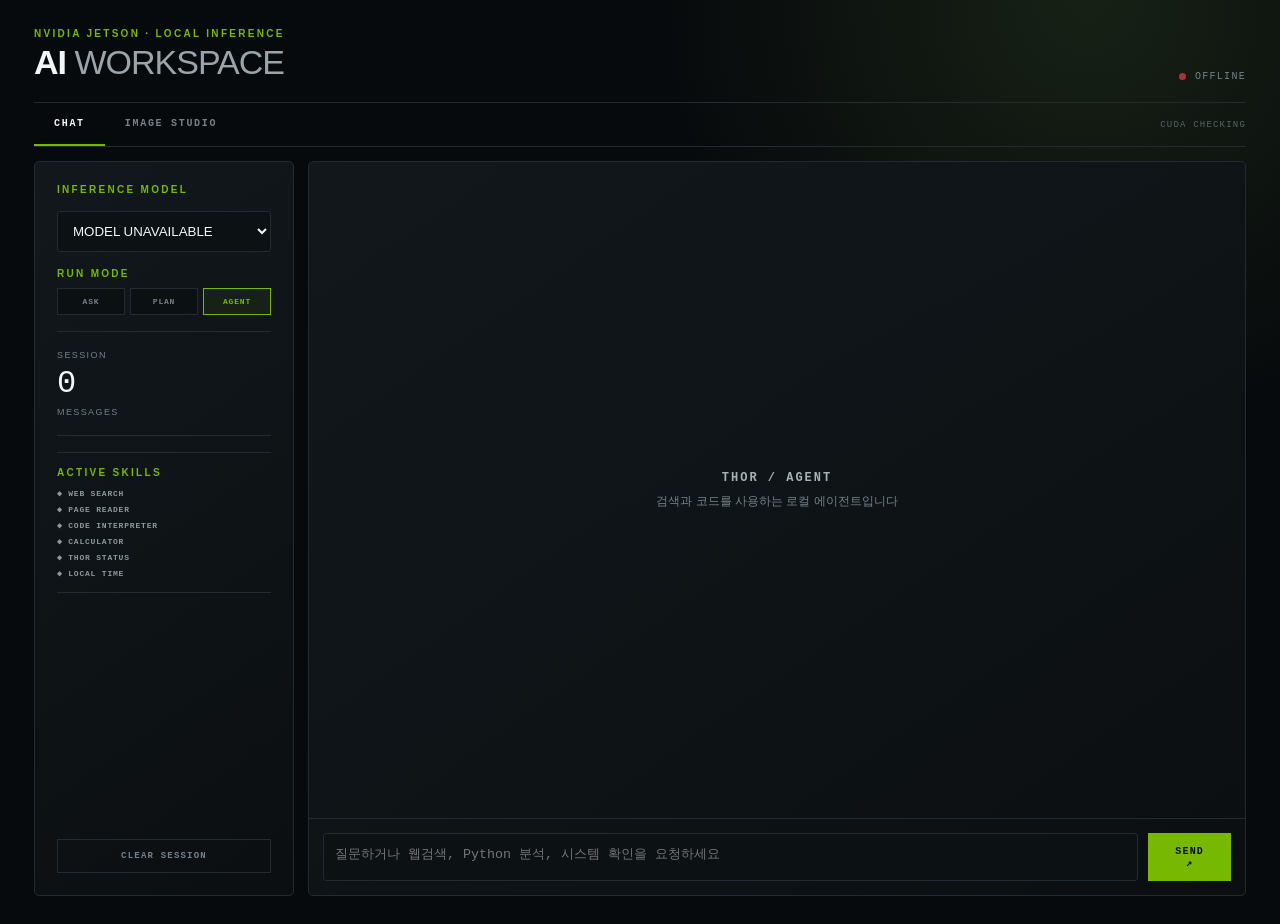
==== ai-workspace.html @ e1eaacc8 "feat: add file diff viewer" ====
<!doctype html><html lang="ko"><head><meta charset="utf-8"><meta name="viewport" content="width=device-width,initial-scale=1"><title>Thor AI Workspace</title><link rel="stylesheet" href="/ai-workspace.css"><link rel="stylesheet" href="/ai-image.css"><link rel="stylesheet" href="/ai-agent.css?v=10"></head><body>
<div class="workspace"><header><div><p class="eyebrow">NVIDIA JETSON · LOCAL INFERENCE</p><h1>AI <span>WORKSPACE</span></h1></div><div class="status"><i id="statusDot"></i><span id="statusText">CONNECTING</span></div></header>
<div class="modebar"><button class="mode active" data-view="chat">CHAT</button><button class="mode" data-view="image">IMAGE STUDIO</button><div class="model-state" id="modelState">CUDA CHECKING</div></div>
<main><section class="view active" id="chatView"><aside><p class="label">INFERENCE MODEL</p><select id="chatModel"></select><div><p class="label">RUN MODE</p><div class="agent-mode-switch" role="group" aria-label="Agent run mode"><button data-run-mode="ask">ASK</button><button data-run-mode="plan">PLAN</button><button class="active" data-run-mode="agent">AGENT</button></div></div><div class="stat-card"><span>SESSION</span><strong id="messageCount">0</strong><small>MESSAGES</small></div><div class="skill-list"><p class="label">ACTIVE SKILLS</p><span>◈ WEB SEARCH</span><span>◈ PAGE READER</span><span>◈ CODE INTERPRETER</span><span>◈ CALCULATOR</span><span>◈ THOR STATUS</span><span>◈ LOCAL TIME</span></div><button class="ghost" id="clearChat">CLEAR SESSION</button></aside><article class="stage"><section class="run-panel" id="runPanel" aria-live="polite"><div class="run-heading"><div><span class="run-dot"></span><b id="runState">IDLE</b><small id="runElapsed">READY</small></div><button id="cancelRun" class="cancel-run" disabled>CANCEL RUN</button></div><div class="run-tools" id="runTools"></div></section><section class="plan-panel" id="planPanel" aria-live="polite" hidden><div class="plan-title"><b>RUN PLAN</b><span id="planMode">AGENT</span></div><ol id="planSteps"></ol></section><section class="diff-panel" id="diffPanel" aria-live="polite" hidden><div class="diff-title"><b>FILE CHANGES</b><span id="diffCount">0 FILES</span></div><div id="diffFiles"></div></section><div class="messages" id="messages"><div class="empty"><b>THOR / AGENT</b><span>검색과 코드를 사용하는 로컬 에이전트입니다</span></div></div><div class="composer"><textarea id="chatPrompt" placeholder="질문하거나 웹검색, Python 분석, 시스템 확인을 요청하세요"></textarea><button id="sendChat">SEND <b>↗</b></button></div></article></section>
<section class="view" id="imageView"><aside><p class="label">IMAGE WORKFLOW</p><div class="image-mode-switch"><button class="active" data-image-mode="generate">TEXT → IMAGE</button><button data-image-mode="edit">IMAGE → IMAGE</button></div><label>MODEL<input id="imageModelLabel" value="QWEN-IMAGE-2512" readonly></label><label>OUTPUT SIZE<select id="imageSize"><option value="1024x1024">1024 × 1024 · SQUARE</option><option value="1344x768">1344 × 768 · WIDE</option><option value="768x1344">768 × 1344 · PORTRAIT</option><option value="1152x896">1152 × 896 · LANDSCAPE</option><option value="512x512">512 × 512 · FAST TEST</option></select></label><div class="control-row"><label>STEPS<input id="imageSteps" type="number" min="1" max="50" value="30"></label><label>SEED<input id="imageSeed" type="number" min="0" placeholder="RANDOM"></label></div><label>GUIDANCE<input id="imageGuidance" type="number" min="0" max="10" step="0.1" value="4.0"></label><button class="ghost" id="downloadImage">DOWNLOAD PNG</button></aside><article class="stage image-stage"><div class="source-panel" id="sourcePanel"><div class="drop-zone" id="dropZone"><input id="sourceImage" type="file" accept="image/png,image/jpeg,image/webp"><div class="drop-copy"><b>DROP SOURCE IMAGE</b><span>PNG · JPEG · WEBP / 클릭하여 선택</span></div><img id="sourcePreview" alt="Source image preview"></div><button class="remove-source" id="removeSource">REMOVE</button></div><div class="prompt-panel"><p class="label" id="promptLabel">TEXT-TO-IMAGE PROMPT</p><textarea id="imagePrompt" placeholder="생성할 이미지를 자세히 설명하세요..."></textarea><button id="generateImage">GENERATE <b>✦</b></button></div><div class="canvas" id="imageCanvas"><div class="empty" id="imageEmpty"><b>QWEN / IMAGE</b><span>프롬프트를 입력해 새로운 이미지를 생성하세요</span></div><div class="loader" id="imageLoader"><i></i><b>GPU INFERENCE IN PROGRESS</b><span id="loaderText">모델을 준비하고 있습니다</span></div><img id="imageOutput" alt="Generated image"><div class="error" id="imageError"></div></div><div class="result-meta" id="imageMeta"></div></article></section></main></div><div class="approval-backdrop" id="approvalModal" hidden><section class="approval-dialog" role="dialog" aria-modal="true" aria-labelledby="approvalTitle"><p class="label">PERMISSION REQUIRED</p><h2 id="approvalTitle">TOOL APPROVAL</h2><div class="approval-risk" id="approvalRisk"></div><p id="approvalSummary"></p><pre id="approvalArguments"></pre><label>ALLOW SCOPE<select id="approvalScope"><option value="once">ONCE · 이번 요청만</option><option value="session">SESSION · 현재 작업 동안</option><option value="always_tool">ALWAYS TOOL · 철회 전까지</option></select></label><div class="approval-actions"><button id="denyApproval">DENY</button><button id="allowApproval">ALLOW</button></div><div class="approvalError" id="approvalError"></div></section></div><script src="/ai-workspace.js?v=11"></script></body></html>
---- ai-workspace.css ----
:root{--bg:#070a0c;--panel:#101519;--panel2:#151c21;--line:#222b31;--green:#76b900;--cyan:#25c7d9;--violet:#a577ff;--text:#f2f6f7;--muted:#75818a}*{box-sizing:border-box}body{margin:0;background:radial-gradient(circle at 85% 0,#172115 0,transparent 30%),var(--bg);color:var(--text);font-family:Inter,Segoe UI,Arial,sans-serif}.workspace{min-height:100vh;padding:28px 34px;display:flex;flex-direction:column}header{display:flex;justify-content:space-between;align-items:end;border-bottom:1px solid var(--line);padding-bottom:20px}.eyebrow,.label{margin:0;color:var(--green);font-size:10px;letter-spacing:2.3px;font-weight:800}h1{font-size:34px;margin:4px 0 0;letter-spacing:-1px}h1 span{font-weight:300;color:#9aa4aa}.status{display:flex;align-items:center;gap:9px;color:var(--muted);font:10px monospace;letter-spacing:1.3px}.status i{width:7px;height:7px;border-radius:50%;background:#a33}.status i.on{background:var(--green);box-shadow:0 0 12px var(--green)}.modebar{display:flex;align-items:center;border-bottom:1px solid var(--line)}.mode{padding:15px 20px;border:0;border-bottom:2px solid transparent;background:none;color:var(--muted);font:700 10px monospace;letter-spacing:1.7px;cursor:pointer}.mode.active{color:var(--text);border-bottom-color:var(--green)}.model-state{margin-left:auto;color:#59646a;font:9px monospace;letter-spacing:1.2px}main{flex:1;min-height:0}.view{display:none;height:calc(100vh - 151px);padding-top:14px;gap:14px}.view.active{display:flex}aside,.stage,.prompt-panel{background:linear-gradient(145deg,rgba(18,24,28,.97),rgba(11,15,18,.99));border:1px solid var(--line);border-radius:5px}aside{width:260px;flex:none;padding:22px;display:flex;flex-direction:column;gap:16px}select,input,textarea{width:100%;background:#0c1114;border:1px solid var(--line);color:var(--text);border-radius:3px;padding:11px;font:12px inherit;outline:none}select:focus,input:focus,textarea:focus{border-color:var(--green)}label{font-size:9px;color:var(--muted);letter-spacing:1.3px;display:grid;gap:7px}.stat-card{border-top:1px solid var(--line);border-bottom:1px solid var(--line);padding:18px 0;display:grid}.stat-card span,.stat-card small{font-size:9px;color:var(--muted);letter-spacing:1.4px}.stat-card strong{font:32px monospace;margin:5px 0}.ghost{margin-top:auto;border:1px solid var(--line);background:none;color:var(--muted);padding:11px;font:700 9px monospace;letter-spacing:1.2px;cursor:pointer}.ghost:hover{border-color:var(--green);color:var(--text)}.stage{flex:1;min-width:0;display:flex;flex-direction:column;overflow:hidden}.messages{flex:1;padding:24px;overflow-y:auto;display:flex;flex-direction:column;gap:12px}.empty{margin:auto;text-align:center;display:grid;gap:8px;color:var(--muted)}.empty b{font:700 12px monospace;letter-spacing:2px;color:#a8b1b6}.empty span{font-size:12px}.bubble{max-width:78%;padding:13px 15px;border:1px solid var(--line);border-radius:4px;font-size:14px;line-height:1.55;white-space:pre-wrap}.bubble.user{align-self:flex-end;background:#172115;border-color:#2b3d20}.bubble.ai{align-self:flex-start;background:var(--panel2);border-left:2px solid var(--cyan)}.composer{display:flex;gap:10px;padding:14px;border-top:1px solid var(--line)}.composer textarea{height:48px;resize:none}.composer button,.prompt-panel button{border:0;background:var(--green);color:#0b0e09;padding:0 22px;font:800 10px monospace;letter-spacing:1.2px;cursor:pointer}.composer button:disabled,.prompt-panel button:disabled{opacity:.45}.image-stage{display:grid;grid-template-rows:auto 1fr auto;gap:14px;background:none;border:0}.prompt-panel{padding:16px;display:grid;grid-template-columns:1fr 150px;gap:10px}.prompt-panel .label{grid-column:1/-1}.prompt-panel textarea{resize:none;height:62px}.canvas{position:relative;min-height:0;background:#090d0f;border:1px solid var(--line);display:flex;align-items:center;justify-content:center;overflow:hidden}.canvas img{display:none;max-width:100%;max-height:100%;object-fit:contain}.loader{display:none;text-align:center;color:var(--muted)}.loader i{display:block;width:46px;height:46px;border:3px solid #232b30;border-top-color:var(--green);border-radius:50%;animation:spin .8s linear infinite;margin:0 auto 14px}.loader b,.loader span{display:block;font:10px monospace;letter-spacing:1.4px}.loader span{margin-top:7px;color:#59646a}@keyframes spin{to{transform:rotate(360deg)}}.error{color:#ff6b6b;font:12px monospace}.result-meta{min-height:15px;color:var(--muted);font:10px monospace;letter-spacing:1px}@media(max-width:720px){.workspace{padding:18px 12px}.view{height:auto;min-height:calc(100vh - 140px);flex-direction:column}aside{width:100%;display:grid;grid-template-columns:1fr 1fr}.stage{min-height:65vh}.model-state{display:none}.prompt-panel{grid-template-columns:1fr}.prompt-panel button{height:44px}}
---- ai-image.css ----
.image-mode-switch{display:grid;grid-template-columns:1fr 1fr;border:1px solid var(--line);border-radius:3px;overflow:hidden}
.image-mode-switch button{border:0;background:#0c1114;color:var(--muted);padding:11px 5px;font:700 8px monospace;letter-spacing:.8px;cursor:pointer}
.image-mode-switch button+button{border-left:1px solid var(--line)}
.image-mode-switch button.active{background:#1a2713;color:var(--green)}
.control-row{display:grid;grid-template-columns:1fr 1fr;gap:8px}
.source-panel{display:none;padding:14px 16px 0;grid-template-columns:1fr auto;gap:10px;align-items:stretch}
.source-panel.active{display:grid}
.drop-zone{position:relative;height:112px;border:1px dashed #344047;background:#0a0e11;border-radius:4px;display:flex;align-items:center;justify-content:center;overflow:hidden;transition:.2s}
.drop-zone.dragging{border-color:var(--green);background:#111a0e}
.drop-zone input{position:absolute;inset:0;width:100%;height:100%;opacity:0;cursor:pointer;z-index:2}
.drop-copy{text-align:center;display:grid;gap:7px;pointer-events:none}
.drop-copy b{font:700 10px monospace;letter-spacing:1.5px;color:#a8b1b6}
.drop-copy span{font:9px monospace;color:var(--muted)}
.drop-zone img{display:none;width:100%;height:100%;object-fit:contain;background:#080b0d}
.drop-zone.has-image img{display:block}
.drop-zone.has-image .drop-copy{display:none}
.remove-source{border:1px solid var(--line);background:none;color:var(--muted);padding:0 13px;font:700 8px monospace;letter-spacing:1px;cursor:pointer}
.remove-source:hover{border-color:#ff6b6b;color:#ff6b6b}
#imageModelLabel[readonly]{color:var(--green);font:700 10px monospace;letter-spacing:.7px}
.image-stage:has(.source-panel.active){grid-template-rows:auto auto minmax(260px,1fr) auto}
@media(max-width:720px){.source-panel{grid-template-columns:1fr}.remove-source{height:34px}.control-row{grid-template-columns:1fr 1fr}}
---- ai-agent.css ----
.tool-summary{display:flex;flex-wrap:wrap;gap:6px;margin-top:12px;padding-top:10px;border-top:1px solid var(--line)}
.tool-summary span{display:inline-flex;align-items:center;border:1px solid #31401f;background:#15200f;color:var(--green);border-radius:999px;padding:5px 8px;font:700 8px monospace;letter-spacing:.7px}
.source-list{display:grid;gap:5px;margin-top:10px;padding:10px;background:#0b1013;border:1px solid var(--line);border-radius:3px}
.source-list b{color:var(--muted);font:700 8px monospace;letter-spacing:1.3px}
.source-list a{color:var(--cyan);font:10px monospace;white-space:nowrap;overflow:hidden;text-overflow:ellipsis;text-decoration:none}
.source-list a:hover{text-decoration:underline}
.skill-list{display:grid;gap:7px;padding:14px 0;border-top:1px solid var(--line);border-bottom:1px solid var(--line)}
.skill-list .label{margin-bottom:4px}
.skill-list span{color:#8d989e;font:700 8px monospace;letter-spacing:.8px}
.bubble.ai p{margin:0 0 9px}.bubble.ai p:last-child{margin-bottom:0}
.bubble.ai h2,.bubble.ai h3,.bubble.ai h4,.bubble.ai h5{margin:14px 0 7px;color:#f5f8f9;line-height:1.3}
.bubble.ai h2{font-size:19px}.bubble.ai h3{font-size:16px}.bubble.ai h4,.bubble.ai h5{font-size:14px}
.bubble.ai ul,.bubble.ai ol{margin:7px 0 11px;padding-left:23px}.bubble.ai li{margin:4px 0}
.bubble.ai strong{color:#fff}.bubble.ai em{color:#b9c3c8}
.bubble.ai code{background:#080c0e;border:1px solid var(--line);border-radius:3px;padding:2px 5px;color:#b8e986;font:12px Consolas,monospace}
.bubble.ai pre{overflow:auto;margin:11px 0;padding:13px;background:#080c0e;border:1px solid var(--line);border-left:2px solid var(--green);border-radius:3px;white-space:pre}
.bubble.ai pre code{border:0;padding:0;background:none;color:#d8e0e3}
.bubble.ai blockquote{margin:10px 0;padding:8px 12px;border-left:2px solid var(--cyan);background:#0c1215;color:#aab5ba}
.bubble.ai a{color:var(--cyan);text-decoration:none}.bubble.ai a:hover{text-decoration:underline}
.md-table-wrap{overflow-x:auto;margin:11px 0}.bubble.ai table{width:100%;border-collapse:collapse;font-size:12px}.bubble.ai th,.bubble.ai td{padding:8px 10px;border:1px solid var(--line);text-align:left}.bubble.ai th{background:#10181c;color:var(--green);font:700 9px monospace;letter-spacing:.7px}.bubble.ai td{background:#0b1013}
.agent-mode-switch{display:grid;grid-template-columns:repeat(3,1fr);gap:5px;margin-top:9px}.agent-mode-switch button{border:1px solid var(--line);background:#0b1013;color:var(--muted);padding:8px 4px;font:700 8px monospace;letter-spacing:.8px;cursor:pointer}.agent-mode-switch button.active{border-color:var(--green);background:#172115;color:var(--green)}.agent-mode-switch button:disabled{cursor:default;opacity:.55}.plan-panel{border-bottom:1px solid var(--line);background:#0d1316;padding:11px 14px}.plan-panel[hidden]{display:none}.plan-title{display:flex;justify-content:space-between;color:var(--muted);font:700 8px monospace;letter-spacing:1.2px}.plan-title span{color:var(--cyan)}.plan-panel ol{list-style:none;margin:10px 0 0;padding:0;display:grid;gap:7px}.plan-step{display:grid;grid-template-columns:9px 1fr auto;align-items:center;gap:8px;color:#89959b;font-size:11px}.plan-step i{width:7px;height:7px;border-radius:50%;border:1px solid #566169}.plan-step small{font:700 7px monospace;letter-spacing:.7px;color:#59646a}.plan-step.in_progress{color:var(--text)}.plan-step.in_progress i{border-color:var(--cyan);background:var(--cyan);box-shadow:0 0 8px var(--cyan)}.plan-step.completed i{border-color:var(--green);background:var(--green)}.plan-step.completed small{color:var(--green)}.plan-step.failed i{border-color:#ff6b6b;background:#ff6b6b}.plan-step.failed small{color:#ff6b6b}
.plan-step.cancelled i{border-color:var(--muted);background:var(--muted)}.plan-step.cancelled small{color:var(--muted)}
.diff-panel{border-bottom:1px solid var(--line);background:#090d0f;padding:11px 14px}.diff-panel[hidden]{display:none}.diff-title{display:flex;justify-content:space-between;margin-bottom:9px;color:var(--muted);font:700 8px monospace;letter-spacing:1.2px}.diff-title span{color:var(--green)}#diffFiles{display:grid;gap:7px}.diff-file{border:1px solid var(--line);background:#0c1215}.diff-file summary{display:flex;justify-content:space-between;gap:12px;padding:9px 11px;cursor:pointer;list-style:none}.diff-file summary::-webkit-details-marker{display:none}.diff-file summary b{overflow:hidden;color:#d8e0e3;font:700 9px Consolas,monospace;text-overflow:ellipsis;white-space:nowrap}.diff-file summary span{flex:none;color:var(--muted);font:700 8px monospace}.diff-file code{display:block;max-height:310px;overflow:auto;border-top:1px solid var(--line);font:10px/1.55 Consolas,monospace;white-space:pre}.diff-file code span{display:block;min-width:max-content;padding:0 10px}.diff-file code .added{background:#112115;color:#a9dc76}.diff-file code .removed{background:#281416;color:#ff8b91}.diff-file code .hunk{background:#102029;color:#72d9ef}.diff-file code .context{color:#8f9ba1}
.run-panel{display:none;border-bottom:1px solid var(--line);background:#0b1013;padding:10px 14px}.run-panel.active{display:block}.run-heading{display:flex;align-items:center;justify-content:space-between}.run-heading>div{display:flex;align-items:center;gap:8px}.run-heading b,.run-heading small{font:700 9px monospace;letter-spacing:1px}.run-heading small{color:var(--muted)}.run-dot{width:7px;height:7px;border-radius:50%;background:var(--cyan);box-shadow:0 0 10px var(--cyan);animation:pulse 1.2s ease-in-out infinite}.run-panel.terminal .run-dot{animation:none;background:var(--green)}@keyframes pulse{50%{opacity:.35}}.cancel-run{border:1px solid #613638;background:#251416;color:#ff8b91;padding:7px 10px;font:700 8px monospace;letter-spacing:1px;cursor:pointer}.cancel-run:disabled{opacity:.35;cursor:default}.run-tools{display:flex;flex-wrap:wrap;gap:7px;margin-top:9px}.run-tools:empty{display:none}.run-tool{display:grid;gap:3px;min-width:150px;border:1px solid var(--line);border-left:2px solid var(--cyan);padding:8px 10px;background:#10171b}.run-tool b,.run-tool span{font:700 8px monospace;letter-spacing:.7px}.run-tool span{color:var(--muted)}.run-tool.success{border-left-color:var(--green)}.run-tool.failed{border-left-color:#ff6b6b}.approval-backdrop{position:fixed;inset:0;z-index:20;background:rgba(0,0,0,.78);display:flex;align-items:center;justify-content:center;padding:20px}.approval-backdrop[hidden]{display:none}.approval-dialog{width:min(620px,100%);max-height:90vh;overflow:auto;background:#101519;border:1px solid #3c4a51;border-top:3px solid #ffb347;border-radius:5px;padding:24px;box-shadow:0 24px 80px #000}.approval-dialog h2{margin:7px 0 16px;font-size:21px}.approval-risk{display:inline-block;border:1px solid #684f27;background:#271d0f;color:#ffbd59;padding:6px 9px;font:700 9px monospace;letter-spacing:1px}.approval-dialog>p{color:#cbd3d7;font-size:12px;line-height:1.5}.approval-dialog pre{max-height:240px;overflow:auto;background:#080c0e;border:1px solid var(--line);padding:12px;color:#bdc7cc;font:11px Consolas,monospace;white-space:pre-wrap}.approval-actions{display:flex;justify-content:flex-end;gap:9px;margin-top:18px}.approval-actions button{border:1px solid var(--line);background:#151c21;color:var(--text);padding:10px 18px;font:800 9px monospace;letter-spacing:1px;cursor:pointer}.approval-actions #allowApproval{background:var(--green);border-color:var(--green);color:#0b0e09}.approvalError{min-height:16px;margin-top:9px;color:#ff6b6b;font:10px monospace}
.run-panel.state-completed .run-dot{background:var(--green);box-shadow:0 0 10px var(--green)}.run-panel.state-failed .run-dot{background:#ff6b6b;box-shadow:0 0 10px #ff6b6b}.run-panel.state-cancelled .run-dot{background:var(--muted);box-shadow:none}.ghost:disabled{opacity:.35;cursor:default}
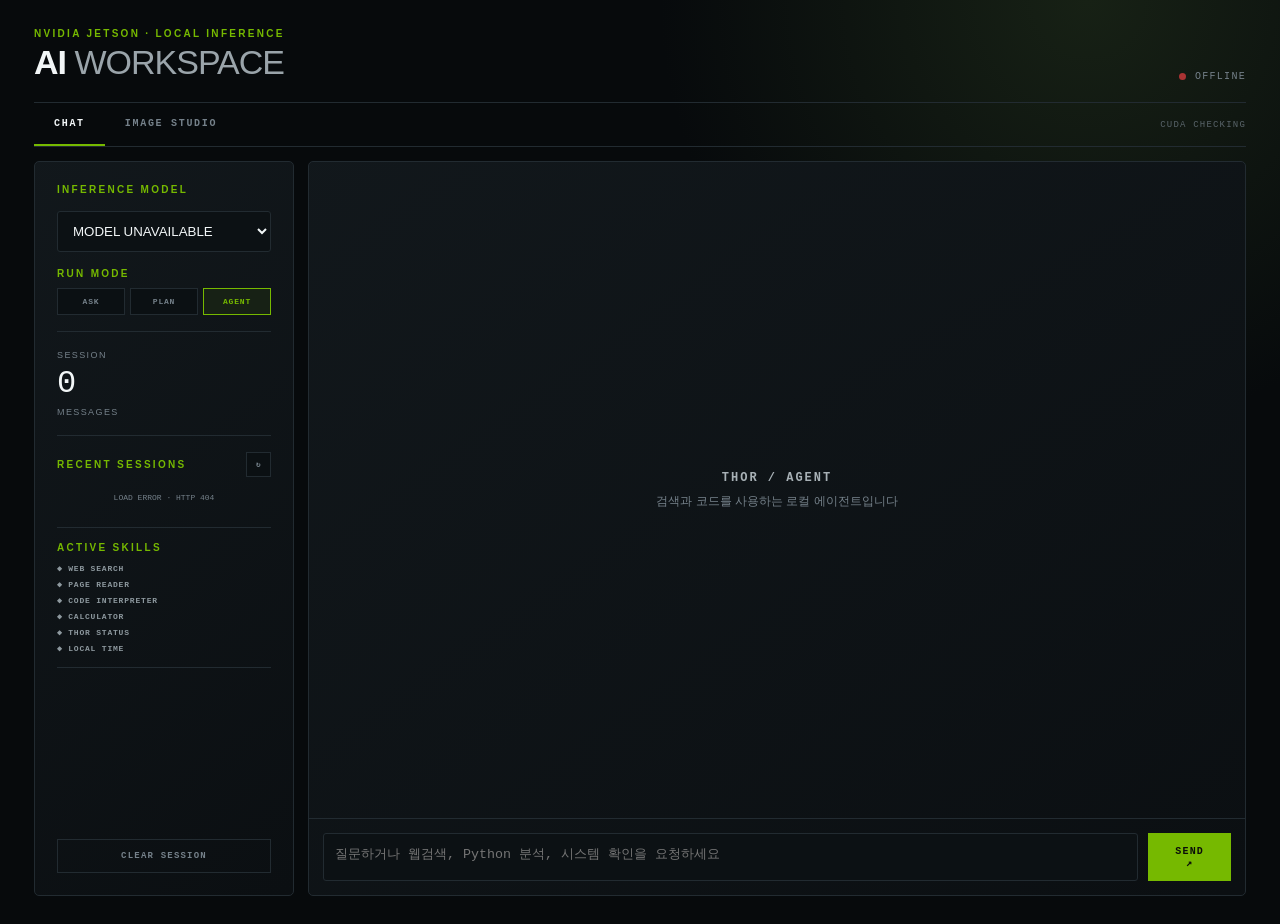
==== commit 7588b23b: "feat: add session browser and resume UI" ====
--- a/ai-workspace.html
+++ b/ai-workspace.html
@@ -1,5 +1,5 @@
-<!doctype html><html lang="ko"><head><meta charset="utf-8"><meta name="viewport" content="width=device-width,initial-scale=1"><title>Thor AI Workspace</title><link rel="stylesheet" href="/ai-workspace.css"><link rel="stylesheet" href="/ai-image.css"><link rel="stylesheet" href="/ai-agent.css?v=10"></head><body>
+<!doctype html><html lang="ko"><head><meta charset="utf-8"><meta name="viewport" content="width=device-width,initial-scale=1"><title>Thor AI Workspace</title><link rel="stylesheet" href="/ai-workspace.css"><link rel="stylesheet" href="/ai-image.css"><link rel="stylesheet" href="/ai-agent.css?v=12"></head><body>
 <div class="workspace"><header><div><p class="eyebrow">NVIDIA JETSON · LOCAL INFERENCE</p><h1>AI <span>WORKSPACE</span></h1></div><div class="status"><i id="statusDot"></i><span id="statusText">CONNECTING</span></div></header>
 <div class="modebar"><button class="mode active" data-view="chat">CHAT</button><button class="mode" data-view="image">IMAGE STUDIO</button><div class="model-state" id="modelState">CUDA CHECKING</div></div>
-<main><section class="view active" id="chatView"><aside><p class="label">INFERENCE MODEL</p><select id="chatModel"></select><div><p class="label">RUN MODE</p><div class="agent-mode-switch" role="group" aria-label="Agent run mode"><button data-run-mode="ask">ASK</button><button data-run-mode="plan">PLAN</button><button class="active" data-run-mode="agent">AGENT</button></div></div><div class="stat-card"><span>SESSION</span><strong id="messageCount">0</strong><small>MESSAGES</small></div><div class="skill-list"><p class="label">ACTIVE SKILLS</p><span>◈ WEB SEARCH</span><span>◈ PAGE READER</span><span>◈ CODE INTERPRETER</span><span>◈ CALCULATOR</span><span>◈ THOR STATUS</span><span>◈ LOCAL TIME</span></div><button class="ghost" id="clearChat">CLEAR SESSION</button></aside><article class="stage"><section class="run-panel" id="runPanel" aria-live="polite"><div class="run-heading"><div><span class="run-dot"></span><b id="runState">IDLE</b><small id="runElapsed">READY</small></div><button id="cancelRun" class="cancel-run" disabled>CANCEL RUN</button></div><div class="run-tools" id="runTools"></div></section><section class="plan-panel" id="planPanel" aria-live="polite" hidden><div class="plan-title"><b>RUN PLAN</b><span id="planMode">AGENT</span></div><ol id="planSteps"></ol></section><section class="diff-panel" id="diffPanel" aria-live="polite" hidden><div class="diff-title"><b>FILE CHANGES</b><span id="diffCount">0 FILES</span></div><div id="diffFiles"></div></section><div class="messages" id="messages"><div class="empty"><b>THOR / AGENT</b><span>검색과 코드를 사용하는 로컬 에이전트입니다</span></div></div><div class="composer"><textarea id="chatPrompt" placeholder="질문하거나 웹검색, Python 분석, 시스템 확인을 요청하세요"></textarea><button id="sendChat">SEND <b>↗</b></button></div></article></section>
-<section class="view" id="imageView"><aside><p class="label">IMAGE WORKFLOW</p><div class="image-mode-switch"><button class="active" data-image-mode="generate">TEXT → IMAGE</button><button data-image-mode="edit">IMAGE → IMAGE</button></div><label>MODEL<input id="imageModelLabel" value="QWEN-IMAGE-2512" readonly></label><label>OUTPUT SIZE<select id="imageSize"><option value="1024x1024">1024 × 1024 · SQUARE</option><option value="1344x768">1344 × 768 · WIDE</option><option value="768x1344">768 × 1344 · PORTRAIT</option><option value="1152x896">1152 × 896 · LANDSCAPE</option><option value="512x512">512 × 512 · FAST TEST</option></select></label><div class="control-row"><label>STEPS<input id="imageSteps" type="number" min="1" max="50" value="30"></label><label>SEED<input id="imageSeed" type="number" min="0" placeholder="RANDOM"></label></div><label>GUIDANCE<input id="imageGuidance" type="number" min="0" max="10" step="0.1" value="4.0"></label><button class="ghost" id="downloadImage">DOWNLOAD PNG</button></aside><article class="stage image-stage"><div class="source-panel" id="sourcePanel"><div class="drop-zone" id="dropZone"><input id="sourceImage" type="file" accept="image/png,image/jpeg,image/webp"><div class="drop-copy"><b>DROP SOURCE IMAGE</b><span>PNG · JPEG · WEBP / 클릭하여 선택</span></div><img id="sourcePreview" alt="Source image preview"></div><button class="remove-source" id="removeSource">REMOVE</button></div><div class="prompt-panel"><p class="label" id="promptLabel">TEXT-TO-IMAGE PROMPT</p><textarea id="imagePrompt" placeholder="생성할 이미지를 자세히 설명하세요..."></textarea><button id="generateImage">GENERATE <b>✦</b></button></div><div class="canvas" id="imageCanvas"><div class="empty" id="imageEmpty"><b>QWEN / IMAGE</b><span>프롬프트를 입력해 새로운 이미지를 생성하세요</span></div><div class="loader" id="imageLoader"><i></i><b>GPU INFERENCE IN PROGRESS</b><span id="loaderText">모델을 준비하고 있습니다</span></div><img id="imageOutput" alt="Generated image"><div class="error" id="imageError"></div></div><div class="result-meta" id="imageMeta"></div></article></section></main></div><div class="approval-backdrop" id="approvalModal" hidden><section class="approval-dialog" role="dialog" aria-modal="true" aria-labelledby="approvalTitle"><p class="label">PERMISSION REQUIRED</p><h2 id="approvalTitle">TOOL APPROVAL</h2><div class="approval-risk" id="approvalRisk"></div><p id="approvalSummary"></p><pre id="approvalArguments"></pre><label>ALLOW SCOPE<select id="approvalScope"><option value="once">ONCE · 이번 요청만</option><option value="session">SESSION · 현재 작업 동안</option><option value="always_tool">ALWAYS TOOL · 철회 전까지</option></select></label><div class="approval-actions"><button id="denyApproval">DENY</button><button id="allowApproval">ALLOW</button></div><div class="approvalError" id="approvalError"></div></section></div><script src="/ai-workspace.js?v=11"></script></body></html>
+<main><section class="view active" id="chatView"><aside><p class="label">INFERENCE MODEL</p><select id="chatModel"></select><div><p class="label">RUN MODE</p><div class="agent-mode-switch" role="group" aria-label="Agent run mode"><button data-run-mode="ask">ASK</button><button data-run-mode="plan">PLAN</button><button class="active" data-run-mode="agent">AGENT</button></div></div><div class="stat-card"><span>SESSION</span><strong id="messageCount">0</strong><small>MESSAGES</small></div><section class="session-browser"><div class="session-heading"><p class="label">RECENT SESSIONS</p><button id="refreshSessions" title="Refresh sessions">↻</button></div><div id="sessionList"><span class="session-empty">LOADING</span></div><button id="moreSessions" hidden>LOAD MORE</button></section><div class="skill-list"><p class="label">ACTIVE SKILLS</p><span>◈ WEB SEARCH</span><span>◈ PAGE READER</span><span>◈ CODE INTERPRETER</span><span>◈ CALCULATOR</span><span>◈ THOR STATUS</span><span>◈ LOCAL TIME</span></div><button class="ghost" id="clearChat">CLEAR SESSION</button></aside><article class="stage"><section class="run-panel" id="runPanel" aria-live="polite"><div class="run-heading"><div><span class="run-dot"></span><b id="runState">IDLE</b><small id="runElapsed">READY</small></div><button id="cancelRun" class="cancel-run" disabled>CANCEL RUN</button></div><div class="run-tools" id="runTools"></div></section><section class="plan-panel" id="planPanel" aria-live="polite" hidden><div class="plan-title"><b>RUN PLAN</b><span id="planMode">AGENT</span></div><ol id="planSteps"></ol></section><section class="diff-panel" id="diffPanel" aria-live="polite" hidden><div class="diff-title"><b>FILE CHANGES</b><span id="diffCount">0 FILES</span></div><div id="diffFiles"></div></section><section class="test-panel" id="testPanel" aria-live="polite" hidden><div class="test-title"><b>TEST RESULTS</b><span id="testCount">0 RUNS</span></div><div id="testResults"></div></section><div class="messages" id="messages"><div class="empty"><b>THOR / AGENT</b><span>검색과 코드를 사용하는 로컬 에이전트입니다</span></div></div><div class="composer"><textarea id="chatPrompt" placeholder="질문하거나 웹검색, Python 분석, 시스템 확인을 요청하세요"></textarea><button id="sendChat">SEND <b>↗</b></button></div></article></section>
+<section class="view" id="imageView"><aside><p class="label">IMAGE WORKFLOW</p><div class="image-mode-switch"><button class="active" data-image-mode="generate">TEXT → IMAGE</button><button data-image-mode="edit">IMAGE → IMAGE</button></div><label>MODEL<input id="imageModelLabel" value="QWEN-IMAGE-2512" readonly></label><label>OUTPUT SIZE<select id="imageSize"><option value="1024x1024">1024 × 1024 · SQUARE</option><option value="1344x768">1344 × 768 · WIDE</option><option value="768x1344">768 × 1344 · PORTRAIT</option><option value="1152x896">1152 × 896 · LANDSCAPE</option><option value="512x512">512 × 512 · FAST TEST</option></select></label><div class="control-row"><label>STEPS<input id="imageSteps" type="number" min="1" max="50" value="30"></label><label>SEED<input id="imageSeed" type="number" min="0" placeholder="RANDOM"></label></div><label>GUIDANCE<input id="imageGuidance" type="number" min="0" max="10" step="0.1" value="4.0"></label><button class="ghost" id="downloadImage">DOWNLOAD PNG</button></aside><article class="stage image-stage"><div class="source-panel" id="sourcePanel"><div class="drop-zone" id="dropZone"><input id="sourceImage" type="file" accept="image/png,image/jpeg,image/webp"><div class="drop-copy"><b>DROP SOURCE IMAGE</b><span>PNG · JPEG · WEBP / 클릭하여 선택</span></div><img id="sourcePreview" alt="Source image preview"></div><button class="remove-source" id="removeSource">REMOVE</button></div><div class="prompt-panel"><p class="label" id="promptLabel">TEXT-TO-IMAGE PROMPT</p><textarea id="imagePrompt" placeholder="생성할 이미지를 자세히 설명하세요..."></textarea><button id="generateImage">GENERATE <b>✦</b></button></div><div class="canvas" id="imageCanvas"><div class="empty" id="imageEmpty"><b>QWEN / IMAGE</b><span>프롬프트를 입력해 새로운 이미지를 생성하세요</span></div><div class="loader" id="imageLoader"><i></i><b>GPU INFERENCE IN PROGRESS</b><span id="loaderText">모델을 준비하고 있습니다</span></div><img id="imageOutput" alt="Generated image"><div class="error" id="imageError"></div></div><div class="result-meta" id="imageMeta"></div></article></section></main></div><div class="approval-backdrop" id="approvalModal" hidden><section class="approval-dialog" role="dialog" aria-modal="true" aria-labelledby="approvalTitle"><p class="label">PERMISSION REQUIRED</p><h2 id="approvalTitle">TOOL APPROVAL</h2><div class="approval-risk" id="approvalRisk"></div><p id="approvalSummary"></p><pre id="approvalArguments"></pre><label>ALLOW SCOPE<select id="approvalScope"><option value="once">ONCE · 이번 요청만</option><option value="session">SESSION · 현재 작업 동안</option><option value="always_tool">ALWAYS TOOL · 철회 전까지</option></select></label><div class="approval-actions"><button id="denyApproval">DENY</button><button id="allowApproval">ALLOW</button></div><div class="approvalError" id="approvalError"></div></section></div><script src="/ai-workspace.js?v=12"></script></body></html>
--- a/ai-agent.css
+++ b/ai-agent.css
@@ -21,5 +21,7 @@
 .agent-mode-switch{display:grid;grid-template-columns:repeat(3,1fr);gap:5px;margin-top:9px}.agent-mode-switch button{border:1px solid var(--line);background:#0b1013;color:var(--muted);padding:8px 4px;font:700 8px monospace;letter-spacing:.8px;cursor:pointer}.agent-mode-switch button.active{border-color:var(--green);background:#172115;color:var(--green)}.agent-mode-switch button:disabled{cursor:default;opacity:.55}.plan-panel{border-bottom:1px solid var(--line);background:#0d1316;padding:11px 14px}.plan-panel[hidden]{display:none}.plan-title{display:flex;justify-content:space-between;color:var(--muted);font:700 8px monospace;letter-spacing:1.2px}.plan-title span{color:var(--cyan)}.plan-panel ol{list-style:none;margin:10px 0 0;padding:0;display:grid;gap:7px}.plan-step{display:grid;grid-template-columns:9px 1fr auto;align-items:center;gap:8px;color:#89959b;font-size:11px}.plan-step i{width:7px;height:7px;border-radius:50%;border:1px solid #566169}.plan-step small{font:700 7px monospace;letter-spacing:.7px;color:#59646a}.plan-step.in_progress{color:var(--text)}.plan-step.in_progress i{border-color:var(--cyan);background:var(--cyan);box-shadow:0 0 8px var(--cyan)}.plan-step.completed i{border-color:var(--green);background:var(--green)}.plan-step.completed small{color:var(--green)}.plan-step.failed i{border-color:#ff6b6b;background:#ff6b6b}.plan-step.failed small{color:#ff6b6b}
 .plan-step.cancelled i{border-color:var(--muted);background:var(--muted)}.plan-step.cancelled small{color:var(--muted)}
 .diff-panel{border-bottom:1px solid var(--line);background:#090d0f;padding:11px 14px}.diff-panel[hidden]{display:none}.diff-title{display:flex;justify-content:space-between;margin-bottom:9px;color:var(--muted);font:700 8px monospace;letter-spacing:1.2px}.diff-title span{color:var(--green)}#diffFiles{display:grid;gap:7px}.diff-file{border:1px solid var(--line);background:#0c1215}.diff-file summary{display:flex;justify-content:space-between;gap:12px;padding:9px 11px;cursor:pointer;list-style:none}.diff-file summary::-webkit-details-marker{display:none}.diff-file summary b{overflow:hidden;color:#d8e0e3;font:700 9px Consolas,monospace;text-overflow:ellipsis;white-space:nowrap}.diff-file summary span{flex:none;color:var(--muted);font:700 8px monospace}.diff-file code{display:block;max-height:310px;overflow:auto;border-top:1px solid var(--line);font:10px/1.55 Consolas,monospace;white-space:pre}.diff-file code span{display:block;min-width:max-content;padding:0 10px}.diff-file code .added{background:#112115;color:#a9dc76}.diff-file code .removed{background:#281416;color:#ff8b91}.diff-file code .hunk{background:#102029;color:#72d9ef}.diff-file code .context{color:#8f9ba1}
+.test-panel{border-bottom:1px solid var(--line);background:#0b1013;padding:11px 14px}.test-panel[hidden]{display:none}.test-title{display:flex;justify-content:space-between;margin-bottom:9px;color:var(--muted);font:700 8px monospace;letter-spacing:1.2px}.test-title span{color:var(--cyan)}#testResults{display:grid;gap:7px}.test-result{border:1px solid var(--line);border-left:2px solid var(--cyan);background:#0c1215}.test-result.passed{border-left-color:var(--green)}.test-result.failed,.test-result.error{border-left-color:#ff6b6b}.test-result.truncated{border-left-color:#ffb347}.test-result summary{display:flex;justify-content:space-between;padding:9px 11px;cursor:pointer;list-style:none}.test-result summary::-webkit-details-marker{display:none}.test-result summary b,.test-result summary span{font:700 8px monospace;letter-spacing:.8px}.test-result.passed summary b{color:var(--green)}.test-result.failed summary b,.test-result.error summary b{color:#ff6b6b}.test-result.truncated summary b{color:#ffb347}.test-result summary span{color:var(--muted)}.test-command{display:block;padding:9px 11px;border-top:1px solid var(--line);color:#d8e0e3;font:10px Consolas,monospace;white-space:pre-wrap}.test-output{border-top:1px solid var(--line);padding:8px 11px}.test-output>b{color:var(--muted);font:700 8px monospace;letter-spacing:.8px}.test-output pre{max-height:260px;overflow:auto;margin:7px 0 0;color:#aeb9be;font:10px/1.5 Consolas,monospace;white-space:pre-wrap}.test-output.stderr pre{color:#ff9b9f}
 .run-panel{display:none;border-bottom:1px solid var(--line);background:#0b1013;padding:10px 14px}.run-panel.active{display:block}.run-heading{display:flex;align-items:center;justify-content:space-between}.run-heading>div{display:flex;align-items:center;gap:8px}.run-heading b,.run-heading small{font:700 9px monospace;letter-spacing:1px}.run-heading small{color:var(--muted)}.run-dot{width:7px;height:7px;border-radius:50%;background:var(--cyan);box-shadow:0 0 10px var(--cyan);animation:pulse 1.2s ease-in-out infinite}.run-panel.terminal .run-dot{animation:none;background:var(--green)}@keyframes pulse{50%{opacity:.35}}.cancel-run{border:1px solid #613638;background:#251416;color:#ff8b91;padding:7px 10px;font:700 8px monospace;letter-spacing:1px;cursor:pointer}.cancel-run:disabled{opacity:.35;cursor:default}.run-tools{display:flex;flex-wrap:wrap;gap:7px;margin-top:9px}.run-tools:empty{display:none}.run-tool{display:grid;gap:3px;min-width:150px;border:1px solid var(--line);border-left:2px solid var(--cyan);padding:8px 10px;background:#10171b}.run-tool b,.run-tool span{font:700 8px monospace;letter-spacing:.7px}.run-tool span{color:var(--muted)}.run-tool.success{border-left-color:var(--green)}.run-tool.failed{border-left-color:#ff6b6b}.approval-backdrop{position:fixed;inset:0;z-index:20;background:rgba(0,0,0,.78);display:flex;align-items:center;justify-content:center;padding:20px}.approval-backdrop[hidden]{display:none}.approval-dialog{width:min(620px,100%);max-height:90vh;overflow:auto;background:#101519;border:1px solid #3c4a51;border-top:3px solid #ffb347;border-radius:5px;padding:24px;box-shadow:0 24px 80px #000}.approval-dialog h2{margin:7px 0 16px;font-size:21px}.approval-risk{display:inline-block;border:1px solid #684f27;background:#271d0f;color:#ffbd59;padding:6px 9px;font:700 9px monospace;letter-spacing:1px}.approval-dialog>p{color:#cbd3d7;font-size:12px;line-height:1.5}.approval-dialog pre{max-height:240px;overflow:auto;background:#080c0e;border:1px solid var(--line);padding:12px;color:#bdc7cc;font:11px Consolas,monospace;white-space:pre-wrap}.approval-actions{display:flex;justify-content:flex-end;gap:9px;margin-top:18px}.approval-actions button{border:1px solid var(--line);background:#151c21;color:var(--text);padding:10px 18px;font:800 9px monospace;letter-spacing:1px;cursor:pointer}.approval-actions #allowApproval{background:var(--green);border-color:var(--green);color:#0b0e09}.approvalError{min-height:16px;margin-top:9px;color:#ff6b6b;font:10px monospace}
 .run-panel.state-completed .run-dot{background:var(--green);box-shadow:0 0 10px var(--green)}.run-panel.state-failed .run-dot{background:#ff6b6b;box-shadow:0 0 10px #ff6b6b}.run-panel.state-cancelled .run-dot{background:var(--muted);box-shadow:none}.ghost:disabled{opacity:.35;cursor:default}
+.session-browser{display:grid;min-height:0;gap:7px}.session-heading{display:flex;align-items:center;justify-content:space-between}.session-heading button,#moreSessions,.session-item button{border:1px solid var(--line);background:#0b1013;color:var(--muted);font:700 8px monospace;cursor:pointer}.session-heading button{width:25px;height:25px}.session-heading button:hover,#moreSessions:hover,.session-item button:hover{border-color:var(--green);color:var(--green)}#sessionList{display:grid;max-height:190px;overflow:auto;gap:5px}.session-item{display:flex;align-items:center;gap:6px;border:1px solid var(--line);border-left:2px solid var(--muted);padding:7px;background:#0b1013;cursor:pointer}.session-item:hover,.session-item.active{background:#111a1e;border-color:#3b4a51}.session-item.state-completed{border-left-color:var(--green)}.session-item.state-failed{border-left-color:#ff6b6b}.session-item.state-cancelled{border-left-color:var(--muted)}.session-item>div{display:grid;min-width:0;gap:3px;flex:1}.session-item b,.session-item span{overflow:hidden;text-overflow:ellipsis;white-space:nowrap}.session-item b{font:700 8px monospace;color:#cbd3d7}.session-item span{font:7px monospace;color:var(--muted)}.session-item button{padding:5px}.session-empty{padding:9px;color:var(--muted);font:8px monospace;text-align:center}#moreSessions{padding:7px}
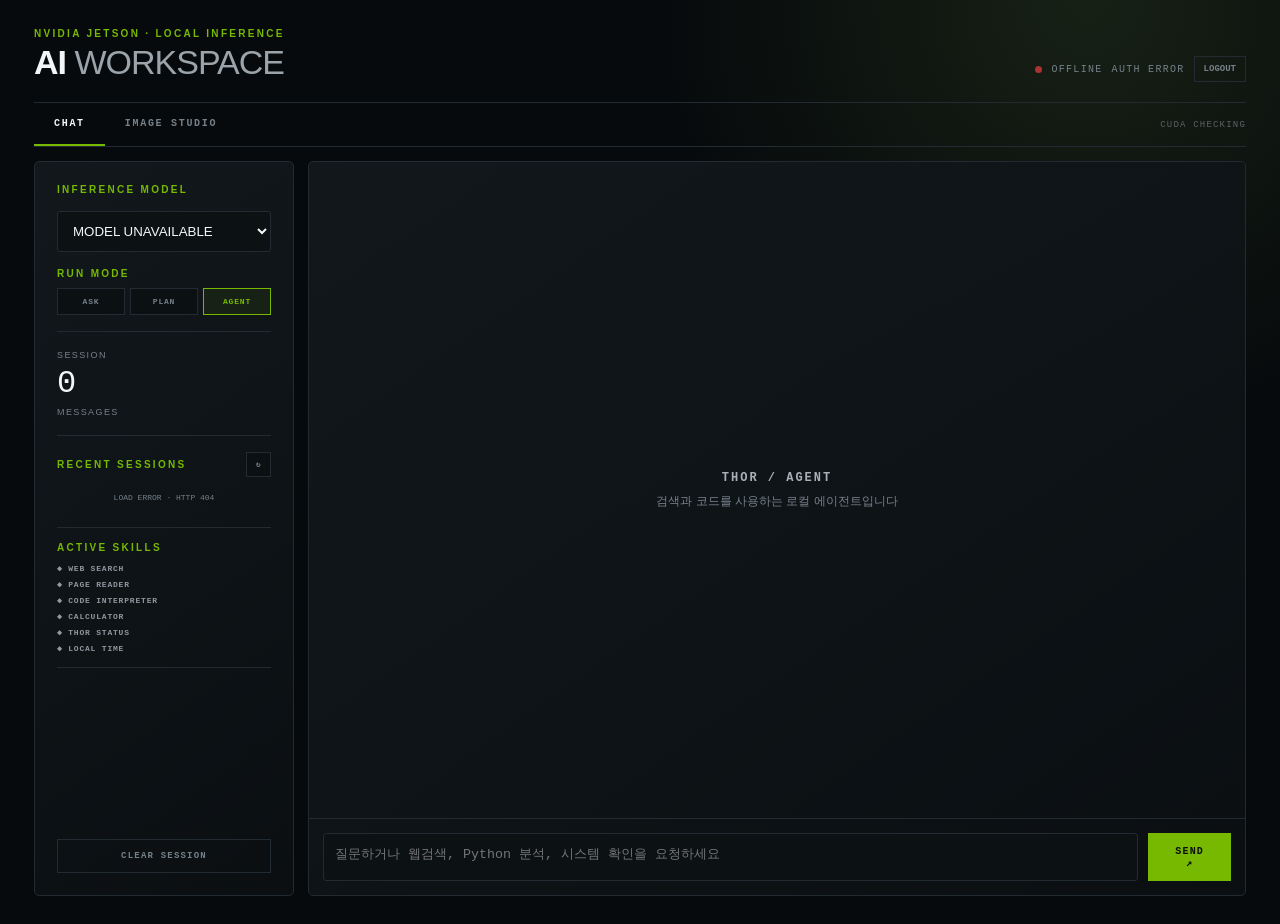
==== commit 03769aeb: "feat: add multi-user session isolation" ====
--- a/ai-workspace.html
+++ b/ai-workspace.html
@@ -1,5 +1,5 @@
-<!doctype html><html lang="ko"><head><meta charset="utf-8"><meta name="viewport" content="width=device-width,initial-scale=1"><title>Thor AI Workspace</title><link rel="stylesheet" href="/ai-workspace.css"><link rel="stylesheet" href="/ai-image.css"><link rel="stylesheet" href="/ai-agent.css?v=12"></head><body>
-<div class="workspace"><header><div><p class="eyebrow">NVIDIA JETSON · LOCAL INFERENCE</p><h1>AI <span>WORKSPACE</span></h1></div><div class="status"><i id="statusDot"></i><span id="statusText">CONNECTING</span></div></header>
-<div class="modebar"><button class="mode active" data-view="chat">CHAT</button><button class="mode" data-view="image">IMAGE STUDIO</button><div class="model-state" id="modelState">CUDA CHECKING</div></div>
+<!doctype html><html lang="ko"><head><meta charset="utf-8"><meta name="viewport" content="width=device-width,initial-scale=1"><title>Thor AI Workspace</title><link rel="stylesheet" href="/ai-workspace.css?v=13"><link rel="stylesheet" href="/ai-image.css"><link rel="stylesheet" href="/ai-agent.css?v=13"><link rel="stylesheet" href="/ai-accessibility.css?v=13"><link rel="stylesheet" href="/auth-ui.css?v=1"></head><body><a class="skip-link" href="#messages">대화 내용으로 건너뛰기</a>
+<div class="workspace"><header><div><p class="eyebrow">NVIDIA JETSON · LOCAL INFERENCE</p><h1>AI <span>WORKSPACE</span></h1></div><div class="status"><i id="statusDot"></i><span id="statusText">CONNECTING</span><span id="authUser"></span><button id="logout" class="auth-logout">LOGOUT</button></div></header>
+<div class="modebar" role="tablist" aria-label="Workspace"><button type="button" class="mode active" role="tab" aria-selected="true" aria-controls="chatView" data-view="chat">CHAT</button><button type="button" class="mode" role="tab" aria-selected="false" aria-controls="imageView" data-view="image">IMAGE STUDIO</button><div class="model-state" id="modelState">CUDA CHECKING</div></div>
 <main><section class="view active" id="chatView"><aside><p class="label">INFERENCE MODEL</p><select id="chatModel"></select><div><p class="label">RUN MODE</p><div class="agent-mode-switch" role="group" aria-label="Agent run mode"><button data-run-mode="ask">ASK</button><button data-run-mode="plan">PLAN</button><button class="active" data-run-mode="agent">AGENT</button></div></div><div class="stat-card"><span>SESSION</span><strong id="messageCount">0</strong><small>MESSAGES</small></div><section class="session-browser"><div class="session-heading"><p class="label">RECENT SESSIONS</p><button id="refreshSessions" title="Refresh sessions">↻</button></div><div id="sessionList"><span class="session-empty">LOADING</span></div><button id="moreSessions" hidden>LOAD MORE</button></section><div class="skill-list"><p class="label">ACTIVE SKILLS</p><span>◈ WEB SEARCH</span><span>◈ PAGE READER</span><span>◈ CODE INTERPRETER</span><span>◈ CALCULATOR</span><span>◈ THOR STATUS</span><span>◈ LOCAL TIME</span></div><button class="ghost" id="clearChat">CLEAR SESSION</button></aside><article class="stage"><section class="run-panel" id="runPanel" aria-live="polite"><div class="run-heading"><div><span class="run-dot"></span><b id="runState">IDLE</b><small id="runElapsed">READY</small></div><button id="cancelRun" class="cancel-run" disabled>CANCEL RUN</button></div><div class="run-tools" id="runTools"></div></section><section class="plan-panel" id="planPanel" aria-live="polite" hidden><div class="plan-title"><b>RUN PLAN</b><span id="planMode">AGENT</span></div><ol id="planSteps"></ol></section><section class="diff-panel" id="diffPanel" aria-live="polite" hidden><div class="diff-title"><b>FILE CHANGES</b><span id="diffCount">0 FILES</span></div><div id="diffFiles"></div></section><section class="test-panel" id="testPanel" aria-live="polite" hidden><div class="test-title"><b>TEST RESULTS</b><span id="testCount">0 RUNS</span></div><div id="testResults"></div></section><div class="messages" id="messages"><div class="empty"><b>THOR / AGENT</b><span>검색과 코드를 사용하는 로컬 에이전트입니다</span></div></div><div class="composer"><textarea id="chatPrompt" placeholder="질문하거나 웹검색, Python 분석, 시스템 확인을 요청하세요"></textarea><button id="sendChat">SEND <b>↗</b></button></div></article></section>
-<section class="view" id="imageView"><aside><p class="label">IMAGE WORKFLOW</p><div class="image-mode-switch"><button class="active" data-image-mode="generate">TEXT → IMAGE</button><button data-image-mode="edit">IMAGE → IMAGE</button></div><label>MODEL<input id="imageModelLabel" value="QWEN-IMAGE-2512" readonly></label><label>OUTPUT SIZE<select id="imageSize"><option value="1024x1024">1024 × 1024 · SQUARE</option><option value="1344x768">1344 × 768 · WIDE</option><option value="768x1344">768 × 1344 · PORTRAIT</option><option value="1152x896">1152 × 896 · LANDSCAPE</option><option value="512x512">512 × 512 · FAST TEST</option></select></label><div class="control-row"><label>STEPS<input id="imageSteps" type="number" min="1" max="50" value="30"></label><label>SEED<input id="imageSeed" type="number" min="0" placeholder="RANDOM"></label></div><label>GUIDANCE<input id="imageGuidance" type="number" min="0" max="10" step="0.1" value="4.0"></label><button class="ghost" id="downloadImage">DOWNLOAD PNG</button></aside><article class="stage image-stage"><div class="source-panel" id="sourcePanel"><div class="drop-zone" id="dropZone"><input id="sourceImage" type="file" accept="image/png,image/jpeg,image/webp"><div class="drop-copy"><b>DROP SOURCE IMAGE</b><span>PNG · JPEG · WEBP / 클릭하여 선택</span></div><img id="sourcePreview" alt="Source image preview"></div><button class="remove-source" id="removeSource">REMOVE</button></div><div class="prompt-panel"><p class="label" id="promptLabel">TEXT-TO-IMAGE PROMPT</p><textarea id="imagePrompt" placeholder="생성할 이미지를 자세히 설명하세요..."></textarea><button id="generateImage">GENERATE <b>✦</b></button></div><div class="canvas" id="imageCanvas"><div class="empty" id="imageEmpty"><b>QWEN / IMAGE</b><span>프롬프트를 입력해 새로운 이미지를 생성하세요</span></div><div class="loader" id="imageLoader"><i></i><b>GPU INFERENCE IN PROGRESS</b><span id="loaderText">모델을 준비하고 있습니다</span></div><img id="imageOutput" alt="Generated image"><div class="error" id="imageError"></div></div><div class="result-meta" id="imageMeta"></div></article></section></main></div><div class="approval-backdrop" id="approvalModal" hidden><section class="approval-dialog" role="dialog" aria-modal="true" aria-labelledby="approvalTitle"><p class="label">PERMISSION REQUIRED</p><h2 id="approvalTitle">TOOL APPROVAL</h2><div class="approval-risk" id="approvalRisk"></div><p id="approvalSummary"></p><pre id="approvalArguments"></pre><label>ALLOW SCOPE<select id="approvalScope"><option value="once">ONCE · 이번 요청만</option><option value="session">SESSION · 현재 작업 동안</option><option value="always_tool">ALWAYS TOOL · 철회 전까지</option></select></label><div class="approval-actions"><button id="denyApproval">DENY</button><button id="allowApproval">ALLOW</button></div><div class="approvalError" id="approvalError"></div></section></div><script src="/ai-workspace.js?v=12"></script></body></html>
+<section class="view" id="imageView"><aside><p class="label">IMAGE WORKFLOW</p><div class="image-mode-switch"><button class="active" data-image-mode="generate">TEXT → IMAGE</button><button data-image-mode="edit">IMAGE → IMAGE</button></div><label>MODEL<input id="imageModelLabel" value="QWEN-IMAGE-2512" readonly></label><label>OUTPUT SIZE<select id="imageSize"><option value="1024x1024">1024 × 1024 · SQUARE</option><option value="1344x768">1344 × 768 · WIDE</option><option value="768x1344">768 × 1344 · PORTRAIT</option><option value="1152x896">1152 × 896 · LANDSCAPE</option><option value="512x512">512 × 512 · FAST TEST</option></select></label><div class="control-row"><label>STEPS<input id="imageSteps" type="number" min="1" max="50" value="30"></label><label>SEED<input id="imageSeed" type="number" min="0" placeholder="RANDOM"></label></div><label>GUIDANCE<input id="imageGuidance" type="number" min="0" max="10" step="0.1" value="4.0"></label><button class="ghost" id="downloadImage">DOWNLOAD PNG</button></aside><article class="stage image-stage"><div class="source-panel" id="sourcePanel"><div class="drop-zone" id="dropZone"><input id="sourceImage" type="file" accept="image/png,image/jpeg,image/webp"><div class="drop-copy"><b>DROP SOURCE IMAGE</b><span>PNG · JPEG · WEBP / 클릭하여 선택</span></div><img id="sourcePreview" alt="Source image preview"></div><button class="remove-source" id="removeSource">REMOVE</button></div><div class="prompt-panel"><p class="label" id="promptLabel">TEXT-TO-IMAGE PROMPT</p><textarea id="imagePrompt" placeholder="생성할 이미지를 자세히 설명하세요..."></textarea><button id="generateImage">GENERATE <b>✦</b></button></div><div class="canvas" id="imageCanvas"><div class="empty" id="imageEmpty"><b>QWEN / IMAGE</b><span>프롬프트를 입력해 새로운 이미지를 생성하세요</span></div><div class="loader" id="imageLoader"><i></i><b>GPU INFERENCE IN PROGRESS</b><span id="loaderText">모델을 준비하고 있습니다</span></div><img id="imageOutput" alt="Generated image"><div class="error" id="imageError"></div></div><div class="result-meta" id="imageMeta"></div></article></section></main></div><div class="approval-backdrop" id="approvalModal" hidden><section class="approval-dialog" role="dialog" aria-modal="true" aria-labelledby="approvalTitle"><p class="label">PERMISSION REQUIRED</p><h2 id="approvalTitle">TOOL APPROVAL</h2><div class="approval-risk" id="approvalRisk"></div><p id="approvalSummary"></p><pre id="approvalArguments"></pre><label>ALLOW SCOPE<select id="approvalScope"><option value="once">ONCE · 이번 요청만</option><option value="session">SESSION · 현재 작업 동안</option><option value="always_tool">ALWAYS TOOL · 철회 전까지</option></select></label><div class="approval-actions"><button id="denyApproval">DENY</button><button id="allowApproval">ALLOW</button></div><div class="approvalError" id="approvalError"></div></section></div><script src="/auth-ui.js?v=1"></script><script src="/ai-workspace.js?v=12"></script></body></html>
--- a/ai-accessibility.css
+++ b/ai-accessibility.css
@@ -0,0 +1,6 @@
+.skip-link{position:fixed;z-index:100;top:8px;left:8px;transform:translateY(-150%);background:var(--green);color:#071006;padding:10px 14px;font-weight:800}.skip-link:focus{transform:none}
+button:focus-visible,a:focus-visible,summary:focus-visible,select:focus-visible,input:focus-visible,textarea:focus-visible,[tabindex]:focus-visible{outline:2px solid var(--cyan);outline-offset:2px}
+.messages{min-height:0;overscroll-behavior:contain}.bubble{max-width:min(78%,75ch);overflow-wrap:anywhere}.session-open{display:grid;min-width:0;flex:1;gap:3px;padding:0!important;border:0!important;background:none!important;text-align:left}.session-open:focus-visible{outline-offset:2px}.approval-dialog{overscroll-behavior:contain}body.modal-open{overflow:hidden}
+@media(max-width:720px){.workspace{padding:14px 10px}header{align-items:center;padding-bottom:12px}h1{font-size:25px}.eyebrow{letter-spacing:1.3px}.mode{min-height:44px;padding:12px}.view{height:auto;min-height:calc(100dvh - 122px);padding-top:10px}aside{max-height:none;padding:14px;gap:12px}.session-browser,.skill-list,.ghost{grid-column:1/-1}.stat-card{padding:10px 0}.stat-card strong{font-size:24px}.skill-list{grid-template-columns:repeat(2,minmax(0,1fr))}.skill-list .label{grid-column:1/-1}.stage{min-height:70dvh}.messages{padding:14px}.bubble{max-width:92%;font-size:13px}.composer{position:sticky;bottom:0;padding:10px;background:#0b1013}.composer button{min-width:44px;min-height:44px;padding:0 14px}.run-panel,.plan-panel,.diff-panel,.test-panel{padding:10px}.run-tools{display:grid;grid-template-columns:repeat(2,minmax(0,1fr))}.run-tool{min-width:0}.diff-file summary,.test-result summary{min-height:44px;align-items:center}.diff-file code{max-height:42dvh}.test-output pre{max-height:36dvh}.approval-actions button{min-height:44px}}
+@media(max-width:420px){.workspace{padding:10px 6px}header .eyebrow{display:none}aside{grid-template-columns:1fr}.session-browser,.skill-list,.ghost{grid-column:1}.skill-list{display:none}.run-heading{align-items:flex-start;gap:8px}.run-heading>div{flex-wrap:wrap}.run-tools{grid-template-columns:1fr}.approval-backdrop{padding:8px}.approval-dialog{padding:17px}.approval-actions button{flex:1;min-height:44px}.test-result summary{gap:8px}.test-result summary span{text-align:right}}
+@media(prefers-reduced-motion:reduce){*,*:before,*:after{scroll-behavior:auto!important;animation-duration:.01ms!important;animation-iteration-count:1!important}}
--- a/auth-ui.css
+++ b/auth-ui.css
@@ -0,0 +1 @@
+.auth-logout{border:1px solid var(--line);background:transparent;color:var(--muted);padding:7px 9px;font:700 9px monospace;cursor:pointer}.auth-logout:hover{border-color:var(--green);color:var(--text)}
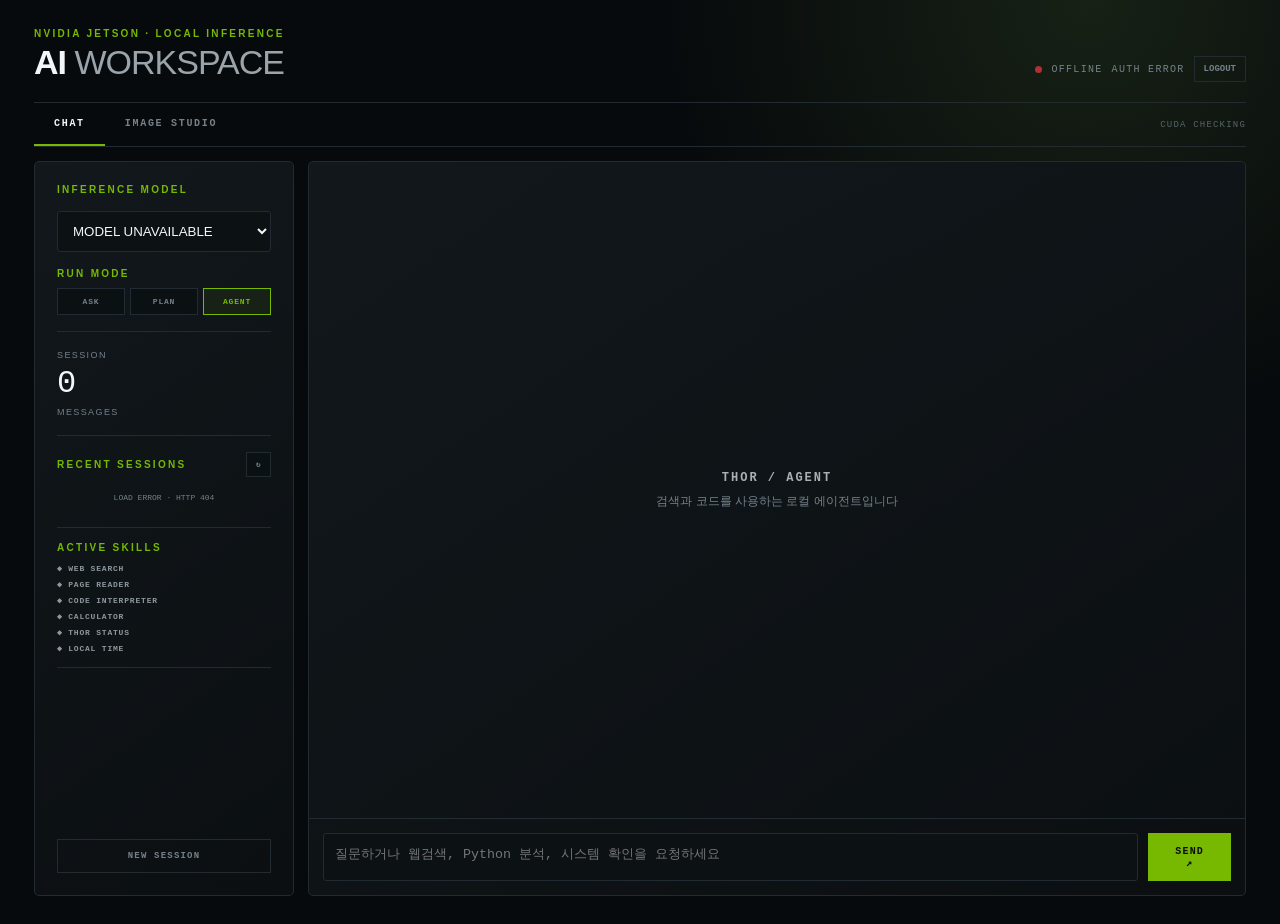
==== commit 27a887dd: "fix: persist complete conversations" ====
--- a/ai-workspace.html
+++ b/ai-workspace.html
@@ -1,5 +1,5 @@
 <!doctype html><html lang="ko"><head><meta charset="utf-8"><meta name="viewport" content="width=device-width,initial-scale=1"><title>Thor AI Workspace</title><link rel="stylesheet" href="/ai-workspace.css?v=13"><link rel="stylesheet" href="/ai-image.css"><link rel="stylesheet" href="/ai-agent.css?v=13"><link rel="stylesheet" href="/ai-accessibility.css?v=13"><link rel="stylesheet" href="/auth-ui.css?v=1"></head><body><a class="skip-link" href="#messages">대화 내용으로 건너뛰기</a>
 <div class="workspace"><header><div><p class="eyebrow">NVIDIA JETSON · LOCAL INFERENCE</p><h1>AI <span>WORKSPACE</span></h1></div><div class="status"><i id="statusDot"></i><span id="statusText">CONNECTING</span><span id="authUser"></span><button id="logout" class="auth-logout">LOGOUT</button></div></header>
 <div class="modebar" role="tablist" aria-label="Workspace"><button type="button" class="mode active" role="tab" aria-selected="true" aria-controls="chatView" data-view="chat">CHAT</button><button type="button" class="mode" role="tab" aria-selected="false" aria-controls="imageView" data-view="image">IMAGE STUDIO</button><div class="model-state" id="modelState">CUDA CHECKING</div></div>
-<main><section class="view active" id="chatView"><aside><p class="label">INFERENCE MODEL</p><select id="chatModel"></select><div><p class="label">RUN MODE</p><div class="agent-mode-switch" role="group" aria-label="Agent run mode"><button data-run-mode="ask">ASK</button><button data-run-mode="plan">PLAN</button><button class="active" data-run-mode="agent">AGENT</button></div></div><div class="stat-card"><span>SESSION</span><strong id="messageCount">0</strong><small>MESSAGES</small></div><section class="session-browser"><div class="session-heading"><p class="label">RECENT SESSIONS</p><button id="refreshSessions" title="Refresh sessions">↻</button></div><div id="sessionList"><span class="session-empty">LOADING</span></div><button id="moreSessions" hidden>LOAD MORE</button></section><div class="skill-list"><p class="label">ACTIVE SKILLS</p><span>◈ WEB SEARCH</span><span>◈ PAGE READER</span><span>◈ CODE INTERPRETER</span><span>◈ CALCULATOR</span><span>◈ THOR STATUS</span><span>◈ LOCAL TIME</span></div><button class="ghost" id="clearChat">CLEAR SESSION</button></aside><article class="stage"><section class="run-panel" id="runPanel" aria-live="polite"><div class="run-heading"><div><span class="run-dot"></span><b id="runState">IDLE</b><small id="runElapsed">READY</small></div><button id="cancelRun" class="cancel-run" disabled>CANCEL RUN</button></div><div class="run-tools" id="runTools"></div></section><section class="plan-panel" id="planPanel" aria-live="polite" hidden><div class="plan-title"><b>RUN PLAN</b><span id="planMode">AGENT</span></div><ol id="planSteps"></ol></section><section class="diff-panel" id="diffPanel" aria-live="polite" hidden><div class="diff-title"><b>FILE CHANGES</b><span id="diffCount">0 FILES</span></div><div id="diffFiles"></div></section><section class="test-panel" id="testPanel" aria-live="polite" hidden><div class="test-title"><b>TEST RESULTS</b><span id="testCount">0 RUNS</span></div><div id="testResults"></div></section><div class="messages" id="messages"><div class="empty"><b>THOR / AGENT</b><span>검색과 코드를 사용하는 로컬 에이전트입니다</span></div></div><div class="composer"><textarea id="chatPrompt" placeholder="질문하거나 웹검색, Python 분석, 시스템 확인을 요청하세요"></textarea><button id="sendChat">SEND <b>↗</b></button></div></article></section>
+<main><section class="view active" id="chatView"><aside><p class="label">INFERENCE MODEL</p><select id="chatModel"></select><div><p class="label">RUN MODE</p><div class="agent-mode-switch" role="group" aria-label="Agent run mode"><button data-run-mode="ask">ASK</button><button data-run-mode="plan">PLAN</button><button class="active" data-run-mode="agent">AGENT</button></div></div><div class="stat-card"><span>SESSION</span><strong id="messageCount">0</strong><small>MESSAGES</small></div><section class="session-browser"><div class="session-heading"><p class="label">RECENT SESSIONS</p><button id="refreshSessions" title="Refresh sessions">↻</button></div><div id="sessionList"><span class="session-empty">LOADING</span></div><button id="moreSessions" hidden>LOAD MORE</button></section><div class="skill-list"><p class="label">ACTIVE SKILLS</p><span>◈ WEB SEARCH</span><span>◈ PAGE READER</span><span>◈ CODE INTERPRETER</span><span>◈ CALCULATOR</span><span>◈ THOR STATUS</span><span>◈ LOCAL TIME</span></div><button class="ghost" id="clearChat">NEW SESSION</button></aside><article class="stage"><section class="run-panel" id="runPanel" aria-live="polite"><div class="run-heading"><div><span class="run-dot"></span><b id="runState">IDLE</b><small id="runElapsed">READY</small></div><button id="cancelRun" class="cancel-run" disabled>CANCEL RUN</button></div><div class="run-tools" id="runTools"></div></section><section class="plan-panel" id="planPanel" aria-live="polite" hidden><div class="plan-title"><b>RUN PLAN</b><span id="planMode">AGENT</span></div><ol id="planSteps"></ol></section><section class="diff-panel" id="diffPanel" aria-live="polite" hidden><div class="diff-title"><b>FILE CHANGES</b><span id="diffCount">0 FILES</span></div><div id="diffFiles"></div></section><section class="test-panel" id="testPanel" aria-live="polite" hidden><div class="test-title"><b>TEST RESULTS</b><span id="testCount">0 RUNS</span></div><div id="testResults"></div></section><div class="messages" id="messages"><div class="empty"><b>THOR / AGENT</b><span>검색과 코드를 사용하는 로컬 에이전트입니다</span></div></div><div class="composer"><textarea id="chatPrompt" placeholder="질문하거나 웹검색, Python 분석, 시스템 확인을 요청하세요"></textarea><button id="sendChat">SEND <b>↗</b></button></div></article></section>
 <section class="view" id="imageView"><aside><p class="label">IMAGE WORKFLOW</p><div class="image-mode-switch"><button class="active" data-image-mode="generate">TEXT → IMAGE</button><button data-image-mode="edit">IMAGE → IMAGE</button></div><label>MODEL<input id="imageModelLabel" value="QWEN-IMAGE-2512" readonly></label><label>OUTPUT SIZE<select id="imageSize"><option value="1024x1024">1024 × 1024 · SQUARE</option><option value="1344x768">1344 × 768 · WIDE</option><option value="768x1344">768 × 1344 · PORTRAIT</option><option value="1152x896">1152 × 896 · LANDSCAPE</option><option value="512x512">512 × 512 · FAST TEST</option></select></label><div class="control-row"><label>STEPS<input id="imageSteps" type="number" min="1" max="50" value="30"></label><label>SEED<input id="imageSeed" type="number" min="0" placeholder="RANDOM"></label></div><label>GUIDANCE<input id="imageGuidance" type="number" min="0" max="10" step="0.1" value="4.0"></label><button class="ghost" id="downloadImage">DOWNLOAD PNG</button></aside><article class="stage image-stage"><div class="source-panel" id="sourcePanel"><div class="drop-zone" id="dropZone"><input id="sourceImage" type="file" accept="image/png,image/jpeg,image/webp"><div class="drop-copy"><b>DROP SOURCE IMAGE</b><span>PNG · JPEG · WEBP / 클릭하여 선택</span></div><img id="sourcePreview" alt="Source image preview"></div><button class="remove-source" id="removeSource">REMOVE</button></div><div class="prompt-panel"><p class="label" id="promptLabel">TEXT-TO-IMAGE PROMPT</p><textarea id="imagePrompt" placeholder="생성할 이미지를 자세히 설명하세요..."></textarea><button id="generateImage">GENERATE <b>✦</b></button></div><div class="canvas" id="imageCanvas"><div class="empty" id="imageEmpty"><b>QWEN / IMAGE</b><span>프롬프트를 입력해 새로운 이미지를 생성하세요</span></div><div class="loader" id="imageLoader"><i></i><b>GPU INFERENCE IN PROGRESS</b><span id="loaderText">모델을 준비하고 있습니다</span></div><img id="imageOutput" alt="Generated image"><div class="error" id="imageError"></div></div><div class="result-meta" id="imageMeta"></div></article></section></main></div><div class="approval-backdrop" id="approvalModal" hidden><section class="approval-dialog" role="dialog" aria-modal="true" aria-labelledby="approvalTitle"><p class="label">PERMISSION REQUIRED</p><h2 id="approvalTitle">TOOL APPROVAL</h2><div class="approval-risk" id="approvalRisk"></div><p id="approvalSummary"></p><pre id="approvalArguments"></pre><label>ALLOW SCOPE<select id="approvalScope"><option value="once">ONCE · 이번 요청만</option><option value="session">SESSION · 현재 작업 동안</option><option value="always_tool">ALWAYS TOOL · 철회 전까지</option></select></label><div class="approval-actions"><button id="denyApproval">DENY</button><button id="allowApproval">ALLOW</button></div><div class="approvalError" id="approvalError"></div></section></div><script src="/auth-ui.js?v=1"></script><script src="/ai-workspace.js?v=12"></script></body></html>
--- a/auth-ui.css
+++ b/auth-ui.css
@@ -1 +1,2 @@
 .auth-logout{border:1px solid var(--line);background:transparent;color:var(--muted);padding:7px 9px;font:700 9px monospace;cursor:pointer}.auth-logout:hover{border-color:var(--green);color:var(--text)}
+.auth-admin{color:inherit;text-decoration:none;font-size:.75rem;letter-spacing:.08em;border:1px solid currentColor;padding:.45rem .65rem;border-radius:.35rem}
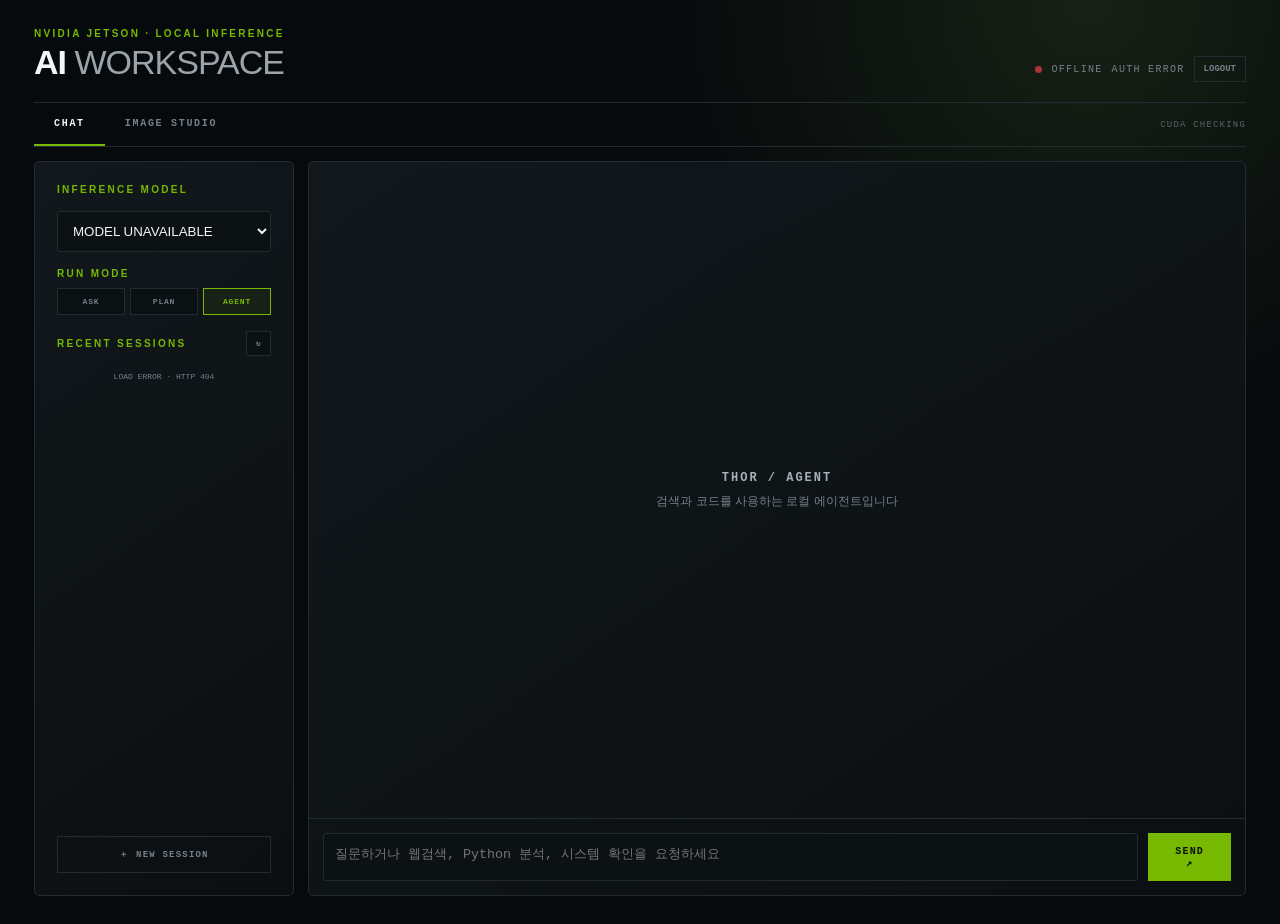
==== commit 27aa241a: "feat: add session deletion controls" ====
--- a/ai-workspace.html
+++ b/ai-workspace.html
@@ -1,5 +1,5 @@
-<!doctype html><html lang="ko"><head><meta charset="utf-8"><meta name="viewport" content="width=device-width,initial-scale=1"><title>Thor AI Workspace</title><link rel="stylesheet" href="/ai-workspace.css?v=13"><link rel="stylesheet" href="/ai-image.css"><link rel="stylesheet" href="/ai-agent.css?v=13"><link rel="stylesheet" href="/ai-accessibility.css?v=13"><link rel="stylesheet" href="/auth-ui.css?v=1"></head><body><a class="skip-link" href="#messages">대화 내용으로 건너뛰기</a>
+<!doctype html><html lang="ko"><head><meta charset="utf-8"><meta name="viewport" content="width=device-width,initial-scale=1"><title>Thor AI Workspace</title><link rel="stylesheet" href="/ai-workspace.css?v=13"><link rel="stylesheet" href="/ai-image.css"><link rel="stylesheet" href="/ai-agent.css?v=14"><link rel="stylesheet" href="/ai-accessibility.css?v=14"><link rel="stylesheet" href="/auth-ui.css?v=1"></head><body><a class="skip-link" href="#messages">대화 내용으로 건너뛰기</a>
 <div class="workspace"><header><div><p class="eyebrow">NVIDIA JETSON · LOCAL INFERENCE</p><h1>AI <span>WORKSPACE</span></h1></div><div class="status"><i id="statusDot"></i><span id="statusText">CONNECTING</span><span id="authUser"></span><button id="logout" class="auth-logout">LOGOUT</button></div></header>
 <div class="modebar" role="tablist" aria-label="Workspace"><button type="button" class="mode active" role="tab" aria-selected="true" aria-controls="chatView" data-view="chat">CHAT</button><button type="button" class="mode" role="tab" aria-selected="false" aria-controls="imageView" data-view="image">IMAGE STUDIO</button><div class="model-state" id="modelState">CUDA CHECKING</div></div>
-<main><section class="view active" id="chatView"><aside><p class="label">INFERENCE MODEL</p><select id="chatModel"></select><div><p class="label">RUN MODE</p><div class="agent-mode-switch" role="group" aria-label="Agent run mode"><button data-run-mode="ask">ASK</button><button data-run-mode="plan">PLAN</button><button class="active" data-run-mode="agent">AGENT</button></div></div><div class="stat-card"><span>SESSION</span><strong id="messageCount">0</strong><small>MESSAGES</small></div><section class="session-browser"><div class="session-heading"><p class="label">RECENT SESSIONS</p><button id="refreshSessions" title="Refresh sessions">↻</button></div><div id="sessionList"><span class="session-empty">LOADING</span></div><button id="moreSessions" hidden>LOAD MORE</button></section><div class="skill-list"><p class="label">ACTIVE SKILLS</p><span>◈ WEB SEARCH</span><span>◈ PAGE READER</span><span>◈ CODE INTERPRETER</span><span>◈ CALCULATOR</span><span>◈ THOR STATUS</span><span>◈ LOCAL TIME</span></div><button class="ghost" id="clearChat">NEW SESSION</button></aside><article class="stage"><section class="run-panel" id="runPanel" aria-live="polite"><div class="run-heading"><div><span class="run-dot"></span><b id="runState">IDLE</b><small id="runElapsed">READY</small></div><button id="cancelRun" class="cancel-run" disabled>CANCEL RUN</button></div><div class="run-tools" id="runTools"></div></section><section class="plan-panel" id="planPanel" aria-live="polite" hidden><div class="plan-title"><b>RUN PLAN</b><span id="planMode">AGENT</span></div><ol id="planSteps"></ol></section><section class="diff-panel" id="diffPanel" aria-live="polite" hidden><div class="diff-title"><b>FILE CHANGES</b><span id="diffCount">0 FILES</span></div><div id="diffFiles"></div></section><section class="test-panel" id="testPanel" aria-live="polite" hidden><div class="test-title"><b>TEST RESULTS</b><span id="testCount">0 RUNS</span></div><div id="testResults"></div></section><div class="messages" id="messages"><div class="empty"><b>THOR / AGENT</b><span>검색과 코드를 사용하는 로컬 에이전트입니다</span></div></div><div class="composer"><textarea id="chatPrompt" placeholder="질문하거나 웹검색, Python 분석, 시스템 확인을 요청하세요"></textarea><button id="sendChat">SEND <b>↗</b></button></div></article></section>
-<section class="view" id="imageView"><aside><p class="label">IMAGE WORKFLOW</p><div class="image-mode-switch"><button class="active" data-image-mode="generate">TEXT → IMAGE</button><button data-image-mode="edit">IMAGE → IMAGE</button></div><label>MODEL<input id="imageModelLabel" value="QWEN-IMAGE-2512" readonly></label><label>OUTPUT SIZE<select id="imageSize"><option value="1024x1024">1024 × 1024 · SQUARE</option><option value="1344x768">1344 × 768 · WIDE</option><option value="768x1344">768 × 1344 · PORTRAIT</option><option value="1152x896">1152 × 896 · LANDSCAPE</option><option value="512x512">512 × 512 · FAST TEST</option></select></label><div class="control-row"><label>STEPS<input id="imageSteps" type="number" min="1" max="50" value="30"></label><label>SEED<input id="imageSeed" type="number" min="0" placeholder="RANDOM"></label></div><label>GUIDANCE<input id="imageGuidance" type="number" min="0" max="10" step="0.1" value="4.0"></label><button class="ghost" id="downloadImage">DOWNLOAD PNG</button></aside><article class="stage image-stage"><div class="source-panel" id="sourcePanel"><div class="drop-zone" id="dropZone"><input id="sourceImage" type="file" accept="image/png,image/jpeg,image/webp"><div class="drop-copy"><b>DROP SOURCE IMAGE</b><span>PNG · JPEG · WEBP / 클릭하여 선택</span></div><img id="sourcePreview" alt="Source image preview"></div><button class="remove-source" id="removeSource">REMOVE</button></div><div class="prompt-panel"><p class="label" id="promptLabel">TEXT-TO-IMAGE PROMPT</p><textarea id="imagePrompt" placeholder="생성할 이미지를 자세히 설명하세요..."></textarea><button id="generateImage">GENERATE <b>✦</b></button></div><div class="canvas" id="imageCanvas"><div class="empty" id="imageEmpty"><b>QWEN / IMAGE</b><span>프롬프트를 입력해 새로운 이미지를 생성하세요</span></div><div class="loader" id="imageLoader"><i></i><b>GPU INFERENCE IN PROGRESS</b><span id="loaderText">모델을 준비하고 있습니다</span></div><img id="imageOutput" alt="Generated image"><div class="error" id="imageError"></div></div><div class="result-meta" id="imageMeta"></div></article></section></main></div><div class="approval-backdrop" id="approvalModal" hidden><section class="approval-dialog" role="dialog" aria-modal="true" aria-labelledby="approvalTitle"><p class="label">PERMISSION REQUIRED</p><h2 id="approvalTitle">TOOL APPROVAL</h2><div class="approval-risk" id="approvalRisk"></div><p id="approvalSummary"></p><pre id="approvalArguments"></pre><label>ALLOW SCOPE<select id="approvalScope"><option value="once">ONCE · 이번 요청만</option><option value="session">SESSION · 현재 작업 동안</option><option value="always_tool">ALWAYS TOOL · 철회 전까지</option></select></label><div class="approval-actions"><button id="denyApproval">DENY</button><button id="allowApproval">ALLOW</button></div><div class="approvalError" id="approvalError"></div></section></div><script src="/auth-ui.js?v=1"></script><script src="/ai-workspace.js?v=12"></script></body></html>
+<main><section class="view active" id="chatView"><aside><p class="label">INFERENCE MODEL</p><select id="chatModel"></select><div><p class="label">RUN MODE</p><div class="agent-mode-switch" role="group" aria-label="Agent run mode"><button data-run-mode="ask">ASK</button><button data-run-mode="plan">PLAN</button><button class="active" data-run-mode="agent">AGENT</button></div></div><section class="session-browser"><div class="session-heading"><p class="label">RECENT SESSIONS</p><button id="refreshSessions" title="Refresh sessions">↻</button></div><div id="sessionList"><span class="session-empty">LOADING</span></div><button id="moreSessions" hidden>LOAD MORE</button></section><button class="ghost" id="clearChat">＋ NEW SESSION</button></aside><article class="stage"><section class="run-panel" id="runPanel" aria-live="polite"><div class="run-heading"><div><span class="run-dot"></span><b id="runState">IDLE</b><small id="runElapsed">READY</small></div><button id="cancelRun" class="cancel-run" disabled>CANCEL RUN</button></div><div class="run-tools" id="runTools"></div></section><section class="plan-panel" id="planPanel" aria-live="polite" hidden><div class="plan-title"><b>RUN PLAN</b><span id="planMode">AGENT</span></div><ol id="planSteps"></ol></section><section class="diff-panel" id="diffPanel" aria-live="polite" hidden><div class="diff-title"><b>FILE CHANGES</b><span id="diffCount">0 FILES</span></div><div id="diffFiles"></div></section><section class="test-panel" id="testPanel" aria-live="polite" hidden><div class="test-title"><b>TEST RESULTS</b><span id="testCount">0 RUNS</span></div><div id="testResults"></div></section><div class="messages" id="messages"><div class="empty"><b>THOR / AGENT</b><span>검색과 코드를 사용하는 로컬 에이전트입니다</span></div></div><div class="composer"><textarea id="chatPrompt" placeholder="질문하거나 웹검색, Python 분석, 시스템 확인을 요청하세요"></textarea><button id="sendChat">SEND <b>↗</b></button></div></article></section>
+<section class="view" id="imageView"><aside><p class="label">IMAGE WORKFLOW</p><div class="image-mode-switch"><button class="active" data-image-mode="generate">TEXT → IMAGE</button><button data-image-mode="edit">IMAGE → IMAGE</button></div><label>MODEL<input id="imageModelLabel" value="QWEN-IMAGE-2512" readonly></label><label>OUTPUT SIZE<select id="imageSize"><option value="1024x1024">1024 × 1024 · SQUARE</option><option value="1344x768">1344 × 768 · WIDE</option><option value="768x1344">768 × 1344 · PORTRAIT</option><option value="1152x896">1152 × 896 · LANDSCAPE</option><option value="512x512">512 × 512 · FAST TEST</option></select></label><div class="control-row"><label>STEPS<input id="imageSteps" type="number" min="1" max="50" value="30"></label><label>SEED<input id="imageSeed" type="number" min="0" placeholder="RANDOM"></label></div><label>GUIDANCE<input id="imageGuidance" type="number" min="0" max="10" step="0.1" value="4.0"></label><button class="ghost" id="downloadImage">DOWNLOAD PNG</button></aside><article class="stage image-stage"><div class="source-panel" id="sourcePanel"><div class="drop-zone" id="dropZone"><input id="sourceImage" type="file" accept="image/png,image/jpeg,image/webp"><div class="drop-copy"><b>DROP SOURCE IMAGE</b><span>PNG · JPEG · WEBP / 클릭하여 선택</span></div><img id="sourcePreview" alt="Source image preview"></div><button class="remove-source" id="removeSource">REMOVE</button></div><div class="prompt-panel"><p class="label" id="promptLabel">TEXT-TO-IMAGE PROMPT</p><textarea id="imagePrompt" placeholder="생성할 이미지를 자세히 설명하세요..."></textarea><button id="generateImage">GENERATE <b>✦</b></button></div><div class="canvas" id="imageCanvas"><div class="empty" id="imageEmpty"><b>QWEN / IMAGE</b><span>프롬프트를 입력해 새로운 이미지를 생성하세요</span></div><div class="loader" id="imageLoader"><i></i><b>GPU INFERENCE IN PROGRESS</b><span id="loaderText">모델을 준비하고 있습니다</span></div><img id="imageOutput" alt="Generated image"><div class="error" id="imageError"></div></div><div class="result-meta" id="imageMeta"></div></article></section></main></div><div class="approval-backdrop" id="approvalModal" hidden><section class="approval-dialog" role="dialog" aria-modal="true" aria-labelledby="approvalTitle"><p class="label">PERMISSION REQUIRED</p><h2 id="approvalTitle">TOOL APPROVAL</h2><div class="approval-risk" id="approvalRisk"></div><p id="approvalSummary"></p><pre id="approvalArguments"></pre><label>ALLOW SCOPE<select id="approvalScope"><option value="once">ONCE · 이번 요청만</option><option value="session">SESSION · 현재 작업 동안</option><option value="always_tool">ALWAYS TOOL · 철회 전까지</option></select></label><div class="approval-actions"><button id="denyApproval">DENY</button><button id="allowApproval">ALLOW</button></div><div class="approvalError" id="approvalError"></div></section></div><script src="/auth-ui.js?v=1"></script><script src="/ai-workspace.js?v=14"></script></body></html>
--- a/ai-agent.css
+++ b/ai-agent.css
@@ -4,9 +4,6 @@
 .source-list b{color:var(--muted);font:700 8px monospace;letter-spacing:1.3px}
 .source-list a{color:var(--cyan);font:10px monospace;white-space:nowrap;overflow:hidden;text-overflow:ellipsis;text-decoration:none}
 .source-list a:hover{text-decoration:underline}
-.skill-list{display:grid;gap:7px;padding:14px 0;border-top:1px solid var(--line);border-bottom:1px solid var(--line)}
-.skill-list .label{margin-bottom:4px}
-.skill-list span{color:#8d989e;font:700 8px monospace;letter-spacing:.8px}
 .bubble.ai p{margin:0 0 9px}.bubble.ai p:last-child{margin-bottom:0}
 .bubble.ai h2,.bubble.ai h3,.bubble.ai h4,.bubble.ai h5{margin:14px 0 7px;color:#f5f8f9;line-height:1.3}
 .bubble.ai h2{font-size:19px}.bubble.ai h3{font-size:16px}.bubble.ai h4,.bubble.ai h5{font-size:14px}
@@ -24,4 +21,4 @@
 .test-panel{border-bottom:1px solid var(--line);background:#0b1013;padding:11px 14px}.test-panel[hidden]{display:none}.test-title{display:flex;justify-content:space-between;margin-bottom:9px;color:var(--muted);font:700 8px monospace;letter-spacing:1.2px}.test-title span{color:var(--cyan)}#testResults{display:grid;gap:7px}.test-result{border:1px solid var(--line);border-left:2px solid var(--cyan);background:#0c1215}.test-result.passed{border-left-color:var(--green)}.test-result.failed,.test-result.error{border-left-color:#ff6b6b}.test-result.truncated{border-left-color:#ffb347}.test-result summary{display:flex;justify-content:space-between;padding:9px 11px;cursor:pointer;list-style:none}.test-result summary::-webkit-details-marker{display:none}.test-result summary b,.test-result summary span{font:700 8px monospace;letter-spacing:.8px}.test-result.passed summary b{color:var(--green)}.test-result.failed summary b,.test-result.error summary b{color:#ff6b6b}.test-result.truncated summary b{color:#ffb347}.test-result summary span{color:var(--muted)}.test-command{display:block;padding:9px 11px;border-top:1px solid var(--line);color:#d8e0e3;font:10px Consolas,monospace;white-space:pre-wrap}.test-output{border-top:1px solid var(--line);padding:8px 11px}.test-output>b{color:var(--muted);font:700 8px monospace;letter-spacing:.8px}.test-output pre{max-height:260px;overflow:auto;margin:7px 0 0;color:#aeb9be;font:10px/1.5 Consolas,monospace;white-space:pre-wrap}.test-output.stderr pre{color:#ff9b9f}
 .run-panel{display:none;border-bottom:1px solid var(--line);background:#0b1013;padding:10px 14px}.run-panel.active{display:block}.run-heading{display:flex;align-items:center;justify-content:space-between}.run-heading>div{display:flex;align-items:center;gap:8px}.run-heading b,.run-heading small{font:700 9px monospace;letter-spacing:1px}.run-heading small{color:var(--muted)}.run-dot{width:7px;height:7px;border-radius:50%;background:var(--cyan);box-shadow:0 0 10px var(--cyan);animation:pulse 1.2s ease-in-out infinite}.run-panel.terminal .run-dot{animation:none;background:var(--green)}@keyframes pulse{50%{opacity:.35}}.cancel-run{border:1px solid #613638;background:#251416;color:#ff8b91;padding:7px 10px;font:700 8px monospace;letter-spacing:1px;cursor:pointer}.cancel-run:disabled{opacity:.35;cursor:default}.run-tools{display:flex;flex-wrap:wrap;gap:7px;margin-top:9px}.run-tools:empty{display:none}.run-tool{display:grid;gap:3px;min-width:150px;border:1px solid var(--line);border-left:2px solid var(--cyan);padding:8px 10px;background:#10171b}.run-tool b,.run-tool span{font:700 8px monospace;letter-spacing:.7px}.run-tool span{color:var(--muted)}.run-tool.success{border-left-color:var(--green)}.run-tool.failed{border-left-color:#ff6b6b}.approval-backdrop{position:fixed;inset:0;z-index:20;background:rgba(0,0,0,.78);display:flex;align-items:center;justify-content:center;padding:20px}.approval-backdrop[hidden]{display:none}.approval-dialog{width:min(620px,100%);max-height:90vh;overflow:auto;background:#101519;border:1px solid #3c4a51;border-top:3px solid #ffb347;border-radius:5px;padding:24px;box-shadow:0 24px 80px #000}.approval-dialog h2{margin:7px 0 16px;font-size:21px}.approval-risk{display:inline-block;border:1px solid #684f27;background:#271d0f;color:#ffbd59;padding:6px 9px;font:700 9px monospace;letter-spacing:1px}.approval-dialog>p{color:#cbd3d7;font-size:12px;line-height:1.5}.approval-dialog pre{max-height:240px;overflow:auto;background:#080c0e;border:1px solid var(--line);padding:12px;color:#bdc7cc;font:11px Consolas,monospace;white-space:pre-wrap}.approval-actions{display:flex;justify-content:flex-end;gap:9px;margin-top:18px}.approval-actions button{border:1px solid var(--line);background:#151c21;color:var(--text);padding:10px 18px;font:800 9px monospace;letter-spacing:1px;cursor:pointer}.approval-actions #allowApproval{background:var(--green);border-color:var(--green);color:#0b0e09}.approvalError{min-height:16px;margin-top:9px;color:#ff6b6b;font:10px monospace}
 .run-panel.state-completed .run-dot{background:var(--green);box-shadow:0 0 10px var(--green)}.run-panel.state-failed .run-dot{background:#ff6b6b;box-shadow:0 0 10px #ff6b6b}.run-panel.state-cancelled .run-dot{background:var(--muted);box-shadow:none}.ghost:disabled{opacity:.35;cursor:default}
-.session-browser{display:grid;min-height:0;gap:7px}.session-heading{display:flex;align-items:center;justify-content:space-between}.session-heading button,#moreSessions,.session-item button{border:1px solid var(--line);background:#0b1013;color:var(--muted);font:700 8px monospace;cursor:pointer}.session-heading button{width:25px;height:25px}.session-heading button:hover,#moreSessions:hover,.session-item button:hover{border-color:var(--green);color:var(--green)}#sessionList{display:grid;max-height:190px;overflow:auto;gap:5px}.session-item{display:flex;align-items:center;gap:6px;border:1px solid var(--line);border-left:2px solid var(--muted);padding:7px;background:#0b1013;cursor:pointer}.session-item:hover,.session-item.active{background:#111a1e;border-color:#3b4a51}.session-item.state-completed{border-left-color:var(--green)}.session-item.state-failed{border-left-color:#ff6b6b}.session-item.state-cancelled{border-left-color:var(--muted)}.session-item>div{display:grid;min-width:0;gap:3px;flex:1}.session-item b,.session-item span{overflow:hidden;text-overflow:ellipsis;white-space:nowrap}.session-item b{font:700 8px monospace;color:#cbd3d7}.session-item span{font:7px monospace;color:var(--muted)}.session-item button{padding:5px}.session-empty{padding:9px;color:var(--muted);font:8px monospace;text-align:center}#moreSessions{padding:7px}
+.session-browser{display:grid;min-height:0;gap:7px}.session-heading{display:flex;align-items:center;justify-content:space-between}.session-heading button,#moreSessions,.session-item button{border:1px solid var(--line);background:#0b1013;color:var(--muted);font:700 8px monospace;cursor:pointer}.session-heading button{width:25px;height:25px}.session-heading button:hover,#moreSessions:hover,.session-item button:hover{border-color:var(--green);color:var(--green)}#sessionList{display:grid;max-height:300px;overflow:auto;gap:5px}.session-item{display:flex;align-items:center;gap:6px;border:1px solid var(--line);border-left:2px solid var(--muted);padding:7px;background:#0b1013}.session-item:hover,.session-item.active{background:#111a1e;border-color:#3b4a51}.session-item.state-completed{border-left-color:var(--green)}.session-item.state-failed{border-left-color:#ff6b6b}.session-item.state-cancelled{border-left-color:var(--muted)}.session-open{display:grid;min-width:0;gap:3px;flex:1;text-align:left}.session-item b,.session-item span{overflow:hidden;text-overflow:ellipsis;white-space:nowrap}.session-item b{font:700 8px monospace;color:#cbd3d7}.session-item span{font:7px monospace;color:var(--muted)}.session-item button{padding:5px}.session-item button:disabled{cursor:default;opacity:.4}.session-item .session-delete{flex:none;width:27px;height:27px;color:#b97679;font-size:14px}.session-item .session-delete:hover{border-color:#ff6b6b;color:#ff8b91}.session-empty{padding:9px;color:var(--muted);font:8px monospace;text-align:center}#moreSessions{padding:7px}
--- a/ai-accessibility.css
+++ b/ai-accessibility.css
@@ -1,6 +1,6 @@
 .skip-link{position:fixed;z-index:100;top:8px;left:8px;transform:translateY(-150%);background:var(--green);color:#071006;padding:10px 14px;font-weight:800}.skip-link:focus{transform:none}
 button:focus-visible,a:focus-visible,summary:focus-visible,select:focus-visible,input:focus-visible,textarea:focus-visible,[tabindex]:focus-visible{outline:2px solid var(--cyan);outline-offset:2px}
 .messages{min-height:0;overscroll-behavior:contain}.bubble{max-width:min(78%,75ch);overflow-wrap:anywhere}.session-open{display:grid;min-width:0;flex:1;gap:3px;padding:0!important;border:0!important;background:none!important;text-align:left}.session-open:focus-visible{outline-offset:2px}.approval-dialog{overscroll-behavior:contain}body.modal-open{overflow:hidden}
-@media(max-width:720px){.workspace{padding:14px 10px}header{align-items:center;padding-bottom:12px}h1{font-size:25px}.eyebrow{letter-spacing:1.3px}.mode{min-height:44px;padding:12px}.view{height:auto;min-height:calc(100dvh - 122px);padding-top:10px}aside{max-height:none;padding:14px;gap:12px}.session-browser,.skill-list,.ghost{grid-column:1/-1}.stat-card{padding:10px 0}.stat-card strong{font-size:24px}.skill-list{grid-template-columns:repeat(2,minmax(0,1fr))}.skill-list .label{grid-column:1/-1}.stage{min-height:70dvh}.messages{padding:14px}.bubble{max-width:92%;font-size:13px}.composer{position:sticky;bottom:0;padding:10px;background:#0b1013}.composer button{min-width:44px;min-height:44px;padding:0 14px}.run-panel,.plan-panel,.diff-panel,.test-panel{padding:10px}.run-tools{display:grid;grid-template-columns:repeat(2,minmax(0,1fr))}.run-tool{min-width:0}.diff-file summary,.test-result summary{min-height:44px;align-items:center}.diff-file code{max-height:42dvh}.test-output pre{max-height:36dvh}.approval-actions button{min-height:44px}}
+@media(max-width:720px){.workspace{padding:14px 10px}header{align-items:center;padding-bottom:12px}h1{font-size:25px}.eyebrow{letter-spacing:1.3px}.mode{min-height:44px;padding:12px}.view{height:auto;min-height:calc(100dvh - 122px);padding-top:10px}aside{max-height:none;padding:14px;gap:12px}.session-browser,.skill-list,.ghost{grid-column:1/-1}.stat-card{padding:10px 0}.stat-card strong{font-size:24px}.skill-list{grid-template-columns:repeat(2,minmax(0,1fr))}.skill-list .label{grid-column:1/-1}.session-item .session-delete{width:44px;height:44px}.stage{min-height:70dvh}.messages{padding:14px}.bubble{max-width:92%;font-size:13px}.composer{position:sticky;bottom:0;padding:10px;background:#0b1013}.composer button{min-width:44px;min-height:44px;padding:0 14px}.run-panel,.plan-panel,.diff-panel,.test-panel{padding:10px}.run-tools{display:grid;grid-template-columns:repeat(2,minmax(0,1fr))}.run-tool{min-width:0}.diff-file summary,.test-result summary{min-height:44px;align-items:center}.diff-file code{max-height:42dvh}.test-output pre{max-height:36dvh}.approval-actions button{min-height:44px}}
 @media(max-width:420px){.workspace{padding:10px 6px}header .eyebrow{display:none}aside{grid-template-columns:1fr}.session-browser,.skill-list,.ghost{grid-column:1}.skill-list{display:none}.run-heading{align-items:flex-start;gap:8px}.run-heading>div{flex-wrap:wrap}.run-tools{grid-template-columns:1fr}.approval-backdrop{padding:8px}.approval-dialog{padding:17px}.approval-actions button{flex:1;min-height:44px}.test-result summary{gap:8px}.test-result summary span{text-align:right}}
 @media(prefers-reduced-motion:reduce){*,*:before,*:after{scroll-behavior:auto!important;animation-duration:.01ms!important;animation-iteration-count:1!important}}
